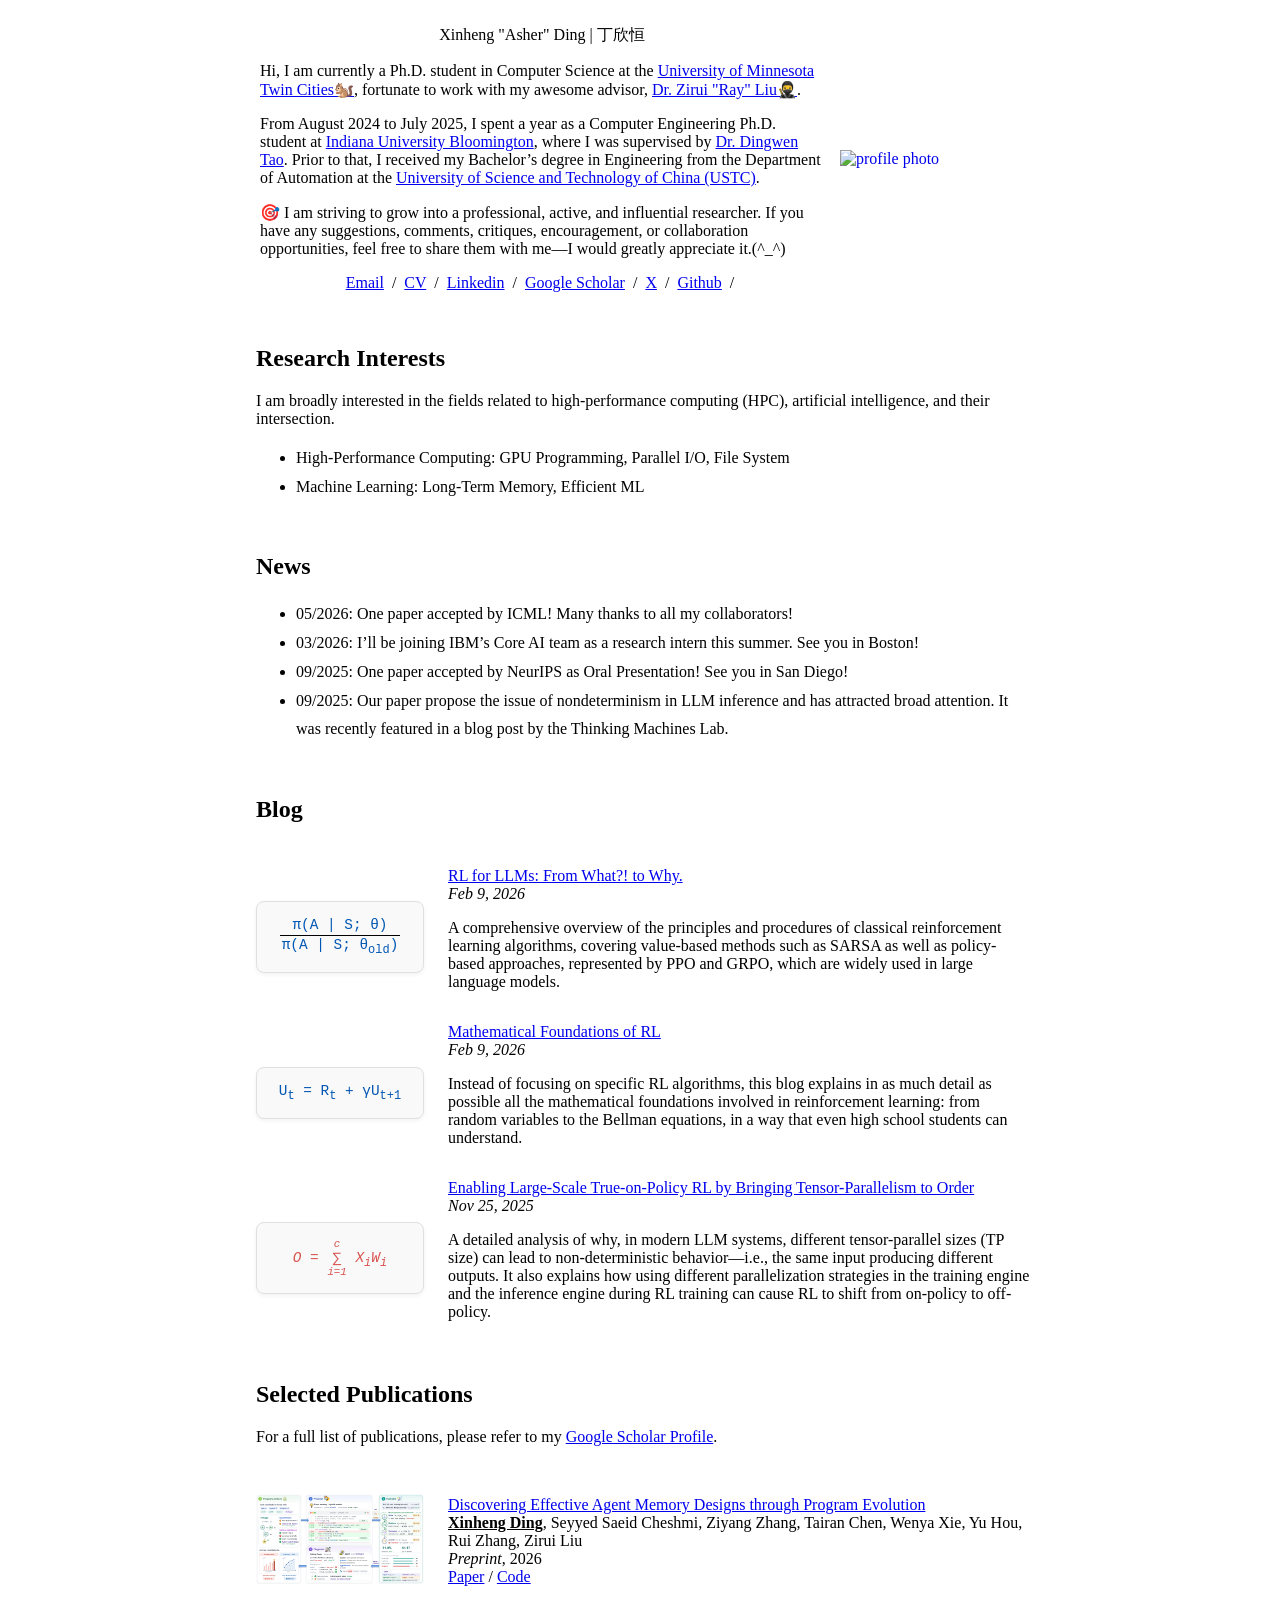
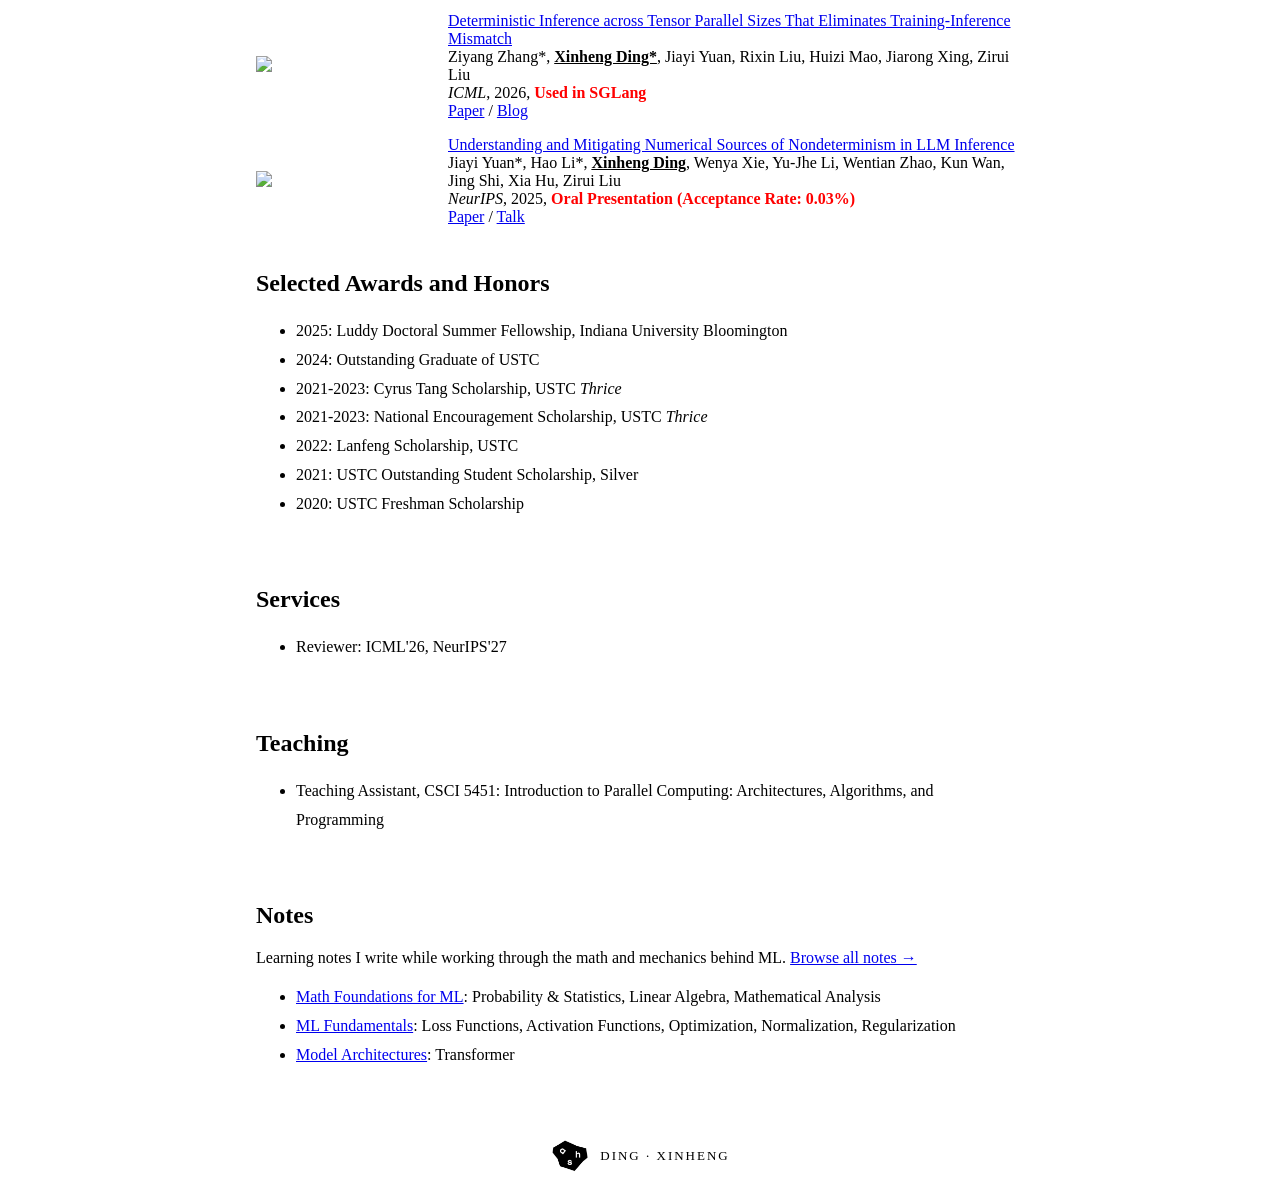
==== index.html @ 087dac9c "Add MAPE to Selected Publications Co-Authored-By: Claude Opus 5.5 <noreply@anthropic.com>" ====
<!DOCTYPE HTML>
<html lang="en">
  <head>
    <meta http-equiv="Content-Type" content="text/html; charset=UTF-8">

    <title>Xinheng Ding | 丁欣恒</title>

    <meta name="author" content="Xinheng Ding">
    <meta name="viewport" content="width=device-width, initial-scale=1">
    <link rel="shortcut icon" href="images/favicon/ash_logo.png?v=2" type="image/png" sizes="512x512">
    <link rel="stylesheet" type="text/css" href="stylesheet.css">
    
    <style>
      .formula-box {
        font-family: "Courier New", Courier, monospace; /* 使用等宽字体 */
        background-color: #f9f9f9; /* 浅灰色背景 */
        padding: 15px; /* 内边距 */
        border: 1px solid #e0e0e0; /* 浅灰色边框 */
        border-radius: 8px; /* 圆角 */
        text-align: center; /* 内容居中 */
        font-size: 0.9em; /* 字体大小 */
        color: #333; /* 字体颜色 */
        box-shadow: 0 2px 4px rgba(0,0,0,0.05); /* 轻微的阴影效果 */
      }
      /* 可以为不同的部分设置颜色，例如： */
      .mathrl { color: #0056b3; }
      .TPsize { color: #d9534f; }
    </style>

  </head>

  <body>
    <table style="width:100%;max-width:800px;border:0px;border-spacing:0px;border-collapse:separate;margin-right:auto;margin-left:auto;"><tbody>
      <tr style="padding:0px">
        <td style="padding:0px">
          <table style="width:100%;border:0px;border-spacing:0px;border-collapse:separate;margin-right:auto;margin-left:auto;"><tbody>
            <tr style="padding:0px">
              <td style="padding-left:2.5%;padding-right:1%;width:74%;vertical-align:middle">
                <p class="name" style="text-align: center;">
                  Xinheng "Asher" Ding | 丁欣恒
                </p>
                <p>
                  Hi, I am currently a Ph.D. student in Computer Science at the <a href="https://twin-cities.umn.edu/">University of Minnesota Twin Cities🐿️</a>, fortunate to work with my awesome advisor, <a href="https://zirui-ray-liu.github.io/">Dr. Zirui "Ray" Liu🥷</a>. 
                </p>
                <p>
                  From August 2024 to July 2025, I spent a year as a Computer Engineering Ph.D. student at <a href="https://bloomington.iu.edu/">Indiana University Bloomington</a>, where I was supervised by <a href="https://scholar.google.com/citations?user=Ppjzn_EAAAAJ&hl=en">Dr. Dingwen Tao</a>. Prior to that, I received my Bachelor’s degree in Engineering from the Department of Automation at the <a href="https://en.ustc.edu.cn/">University of Science and Technology of China (USTC)</a>.
                </p>
                <p>
                    🎯 I am striving to grow into a professional, active, and influential researcher. If you have any suggestions, comments, critiques, encouragement, or collaboration opportunities, feel free to share them with me—I would greatly appreciate it.(^_^)
                </p>
                <p style="text-align:center">
                  <a href="mailto:xhding6@gmail.com">Email</a> &nbsp;/&nbsp;
                  <a href="https://drive.google.com/file/d/1_FhoIC3AbCFKao4-nVEeZJTYfCQ_x8rj/view?usp=sharing">CV</a> &nbsp;/&nbsp;
                  <a href="https://www.linkedin.com/in/xhding/">Linkedin</a> &nbsp;/&nbsp;
                  <a href="https://scholar.google.com/citations?user=e14opgcAAAAJ&hl=en">Google Scholar</a> &nbsp;/&nbsp;
                  <a href="https://x.com/TheAsherDing">X</a> &nbsp;/&nbsp;
<a href="https://github.com/ash-ding">Github</a> &nbsp;/&nbsp;
                  </p>
              </td>
              <td style="padding-left:1%; padding-right: 0%;width:26%;max-width:26%">
                <a href="images/Gemini_Smile.png"><img style="width:100%;max-width:100%;object-fit: cover;float: right;" alt="profile photo" src="images/Gemini_Smile.png" class="hoverZoomLink"></a>
              </td>
            </tr>
          </tbody></table>

        
          <table style="width:100%;border:0px;border-spacing:0px;border-collapse:separate;margin-right:auto;margin-left:auto;"><tbody>
              <tr>
              <td style="padding:16px;width:100%;vertical-align:middle">
                <h2>Research Interests</h2>
                <p>
I am broadly interested in the fields related to high-performance computing (HPC), artificial intelligence, and their intersection.
                </p>
                <ul style="line-height: 1.8;">
                    <li>High-Performance Computing:  GPU Programming, Parallel I/O, File System</li>
                    <li>Machine Learning: Long-Term Memory, Efficient ML</li>
                  </ul>
              </td>
            </tr>
          </tbody></table>

    <table style="width:100%;border:0px;border-spacing:0px;border-collapse:separate;margin-right:auto;margin-left:auto;"><tbody>
              <tr>
              <td style="padding:0px 16px;width:100%;vertical-align:middle">
                <h2>News</h2>
                <ul style="line-height: 1.8;">
                  <li>05/2026: One paper accepted by ICML! Many thanks to all my collaborators!</li>
                  <li>03/2026: I’ll be joining IBM’s Core AI team as a research intern this summer. See you in Boston!</li>
                  <li>09/2025: One paper accepted by NeurIPS as Oral Presentation! See you in San Diego!</li>
                  <li>09/2025: Our paper propose the issue of nondeterminism in LLM inference and has attracted broad attention. It was recently featured in a blog post by the Thinking Machines Lab.</li>
                  <!-- <li>08/2025: Started my Ph.D. journey at University of Minnesota Twin Cities.</li> -->
              </ul>
              </td>
            </tr>
          </tbody></table>

    <table style="width:100%;border:0px;border-spacing:0px;border-collapse:separate;margin-right:auto;margin-left:auto;"><tbody>
      <tr>
        <td style="padding:16px;width:100%;vertical-align:middle">
          <h2>Blog</h2>
        </td>
      </tr>
    </tbody></table>

    <table style="width:100%;border:0px;border-spacing:0px;border-collapse:separate;margin-right:auto;margin-left:auto;"><tbody>


      <tr>
        <td style="padding:16px;width:25%;vertical-align:middle">
          <div class="formula-box">
            <span class="mathrl" style="display:inline-block; text-align:center; line-height:1.2;">
            <span style="display:block; padding:0 0.15em;">
            &pi;(A | S; &theta;)
            </span>
            <span style="display:block; border-top:1px solid #000; margin:0.08em 0;"></span>
            <span style="display:block; padding:0 0.15em;">
            &pi;(A | S; &theta;<sub>old</sub>)
            </span>
            </span>
          </div>
        </td>
        <td style="padding:8px;width:75%;vertical-align:middle">
          <a href="https://festive-clam-15f.notion.site/RL-for-LLMs-From-What-to-Why-2fb39f5cabfa80d1807ef980a4b6ef89?source=copy_link">
            <span class="papertitle">RL for LLMs: From What?! to Why.</span>
          </a>
          <br>
          <em>Feb 9, 2026</em>
          <br>
          <p>
             A comprehensive overview of the principles and procedures of classical reinforcement learning algorithms, covering value-based methods such as SARSA as well as policy-based approaches, represented by PPO and GRPO, which are widely used in large language models.
          </p>
        </td>
      </tr>
      
      <tr>
        <td style="padding:16px;width:25%;vertical-align:middle">
          <div class="formula-box">
            <span class="mathrl">U<sub>t</sub> = R<sub>t</sub> + &gamma;U<sub>t+1</sub></span>
            <!-- <span class="formula-softmax">Softmax: O(e<sup>d</sup>)</span> -->
          </div>
        </td>
        <td style="padding:8px;width:75%;vertical-align:middle">
          <a href="https://festive-clam-15f.notion.site/Mathematical-Foundations-of-RL-2fb39f5cabfa80bf9efff8d9a601f5b1?source=copy_link">
            <span class="papertitle">Mathematical Foundations of RL</span>
          </a>
          <br>
          <em>Feb 9, 2026</em>
          <br>
          <p>
            Instead of focusing on specific RL algorithms, this blog explains in as much detail as possible all the mathematical foundations involved in reinforcement learning: from random variables to the Bellman equations, in a way that even high school students can understand.
          </p>
        </td>
      </tr>

      <tr>
        <td style="padding:16px;width:25%;vertical-align:middle">
          <div class="formula-box">
            <span class="TPsize">
              <span style="font-style:italic;">
                O =
                <span style="display:inline-block; text-align:center; vertical-align:middle;">
                  <span style="display:block; font-size:0.75em;">c</span>
                  &sum;
                  <span style="display:block; font-size:0.75em;">i=1</span>
                </span>
                X<sub>i</sub>W<sub>i</sub>
              </span>
            </span>
          </div>
        </td>
        <td style="padding:8px;width:75%;vertical-align:middle">
          <a href="https://tbik.super.site/">
            <span class="papertitle">Enabling Large-Scale True-on-Policy RL by Bringing Tensor-Parallelism to Order</span>
          </a>
          <br>
          <em>Nov 25, 2025</em>
          <br>
          <p>
            A detailed analysis of why, in modern LLM systems, different tensor-parallel sizes (TP size) can lead to non-deterministic behavior—i.e., the same input producing different outputs. It also explains how using different parallelization strategies in the training engine and the inference engine during RL training can cause RL to shift from on-policy to off-policy.
          </p>
        </td>
      </tr>


    </tbody></table>

          
    <table style="width:100%;border:0px;border-spacing:0px;border-collapse:separate;margin-right:auto;margin-left:auto;"><tbody>
              <tr>
              <td style="padding:16px;width:100%;vertical-align:middle">
                <h2>Selected Publications</h2>
                <p>
                        For a full list of publications, please refer to my <a href="https://scholar.google.com/citations?user=e14opgcAAAAJ&hl=en">Google Scholar Profile</a>. 
                </p>
              </td>
            </tr>
          </tbody></table>


        
<table style="width:100%;border:0px;border-spacing:0px;border-collapse:separate;margin-right:auto;margin-left:auto;"><tbody>

    <tr>
      <td style="padding:16px;width:25%;vertical-align:middle">
          <img src='images/mape.png' width=100%>
      </td>
      <td style="padding:8px;width:75%;vertical-align:middle">
    <a href="https://arxiv.org/abs/2611.17068">
          <span class="papertitle">Discovering Effective Agent Memory Designs through Program Evolution
</span>
    </a>
        <br>
        <b style="font-weight: bold; text-decoration: underline;">Xinheng Ding</b>, Seyyed Saeid Cheshmi, Ziyang Zhang, Tairan Chen, Wenya Xie, Yu Hou, Rui Zhang, Zirui Liu  
        <br>
        <em>Preprint</em>, 2026
        <br>
        <a href="https://arxiv.org/abs/2611.17068">Paper</a> / <a href="https://github.com/ash-ding/MAPE">Code</a>
      </td>
    </tr>

    <tr>
      <td style="padding:16px;width:25%;vertical-align:middle">
          <img src='images/bitwise_rl.png' width=100%>
      </td>
      <td style="padding:8px;width:75%;vertical-align:middle">
    <a href="https://arxiv.org/abs/2511.17826">
          <span class="papertitle">Deterministic Inference across Tensor Parallel Sizes That Eliminates Training-Inference Mismatch
</span>
    </a>
        <br>
        Ziyang Zhang*, <b style="font-weight: bold; text-decoration: underline;">Xinheng Ding*</b>, Jiayi Yuan, Rixin Liu, Huizi Mao, Jiarong Xing, Zirui Liu  
        <br>
        <em>ICML</em>, 2026, <a href="https://github.com/sgl-project/sglang/pull/15041" style="color:red; font-weight:bold; text-decoration:none;">Used in SGLang</a> 
        <br>
        <a href="https://arxiv.org/abs/2511.17826">Paper</a> / <a href="https://tbik.super.site/">Blog</a>
      </td>
    </tr>

      <tr>
      <td style="padding:16px;width:25%;vertical-align:middle">
          <img src='images/llm_repro.png' width=100%>
      </td>
      <td style="padding:8px;width:75%;vertical-align:middle">
    <a href="https://arxiv.org/abs/2506.09501">
          <span class="papertitle">Understanding and Mitigating Numerical Sources of Nondeterminism in LLM Inference
</span>
    </a>
        <br>
        Jiayi Yuan*, Hao Li*, <b style="font-weight: bold; text-decoration: underline;">Xinheng Ding</b>, Wenya Xie, Yu-Jhe Li, Wentian Zhao, Kun Wan, Jing Shi, Xia Hu, Zirui Liu  
        <br>
        <em>NeurIPS</em>, 2025, <span style="color:red; font-weight:bold;">Oral Presentation (Acceptance Rate: 0.03%)</span> 
        <br>
        <a href="https://arxiv.org/abs/2506.09501">Paper</a> / <a href="https://asap-seminar.github.io/">Talk</a>
      </td>
    </tr>
    
      <!-- <tr>
      <td style="padding:16px;width:25%;vertical-align:middle">
          <img src='images/GFormer.jpg' width=100%>
      </td>
      <td style="padding:8px;width:75%;vertical-align:middle"> -->
    <!-- <a href="https://arxiv.org/abs/2412.19829">
          <span class="papertitle">GFormer: Accelerating Large Language Models with Optimized Transformers on Gaudi Processors
</span>
    </a>
        <br>
        Chengming Zhang, <b style="font-weight: bold; text-decoration: underline;">Xinheng Ding</b>, Baixi Sun, Xiaodong Yu, Weijian Zheng, Zhen Xie, Dingwen Tao  
        <br>
        <em>Preprint</em>, 2024
        <br>
        <a href="https://arxiv.org/abs/2412.19829">Paper</a>
</td> -->
    <!-- </tr> -->
          </tbody></table>

    <table style="width:100%;border:0px;border-spacing:0px;border-collapse:separate;margin-right:auto;margin-left:auto;"><tbody>
              <tr>
              <td style="padding:16px;width:100%;vertical-align:middle">
                <h2>Selected Awards and Honors</h2>
                <ul style="line-height: 1.8;">
                  <li>2025: Luddy Doctoral Summer Fellowship, Indiana University Bloomington</li>
                  <li>2024: Outstanding Graduate of USTC</li>
                  <li>2021-2023: Cyrus Tang Scholarship, USTC <i>Thrice</i></li>
                  <li>2021-2023: National Encouragement Scholarship, USTC <i>Thrice</i></li>
                  <li>2022: Lanfeng Scholarship, USTC</li>
                  <li>2021: USTC Outstanding Student Scholarship, Silver</li>
                  <li>2020: USTC Freshman Scholarship</li>
                  </ul>
              </td>
            </tr>
          </tbody></table>


    <table style="width:100%;border:0px;border-spacing:0px;border-collapse:separate;margin-right:auto;margin-left:auto;"><tbody>
              <tr>
              <td style="padding:16px;width:100%;vertical-align:middle">
                <h2>Services</h2>
                <ul style="line-height: 1.8;">
                  <li>Reviewer: ICML'26, NeurIPS'27</li>
                  </ul>
              </td>
            </tr>
          </tbody></table>

    <table style="width:100%;border:0px;border-spacing:0px;border-collapse:separate;margin-right:auto;margin-left:auto;"><tbody>
              <tr>
              <td style="padding:16px;width:100%;vertical-align:middle">
                <h2>Teaching</h2>
                <ul style="line-height: 1.8;">
                  <li>Teaching Assistant, CSCI 5451: Introduction to Parallel Computing: Architectures, Algorithms, and Programming</li>
                  </ul>
              </td>
            </tr>
          </tbody></table>

    <table style="width:100%;border:0px;border-spacing:0px;border-collapse:separate;margin-right:auto;margin-left:auto;"><tbody>
              <tr>
              <td style="padding:16px;width:100%;vertical-align:middle">
                <h2>Notes</h2>
                <p>Learning notes I write while working through the math and mechanics behind ML. <a href="notes/index.html">Browse all notes &rarr;</a></p>
                <ul style="line-height: 1.8;">
                  <li><a href="notes/index.html#ml-math">Math Foundations for ML</a>: Probability &amp; Statistics, Linear Algebra, Mathematical Analysis</li>
                  <li><a href="notes/index.html#ml-fundamentals">ML Fundamentals</a>: Loss Functions, Activation Functions, Optimization, Normalization, Regularization</li>
                  <li><a href="notes/index.html#architectures">Model Architectures</a>: Transformer</li>
                  </ul>
              </td>
            </tr>
          </tbody></table>


</tbody></table>
    
          <table style="width:100%;border:0px;border-spacing:0px;border-collapse:separate;margin-right:auto;margin-left:auto;"><tbody>
            <tr>
              <td style="padding:0px">
                <br>
                <p style="text-align:center;display:flex;align-items:center;justify-content:center;gap:10px;">
                  <img src="images/favicon/ash_logo.png?v=2" alt="DING XINHENG logo" style="width:40px;height:auto;">
                  <span style="font-size:small;letter-spacing:2px;">DING&nbsp;&middot;&nbsp;XINHENG</span>
                </p>
              </td>
            </tr>
          </tbody></table>
        </td>
      </tr>
    </table>
  </body>
</html>
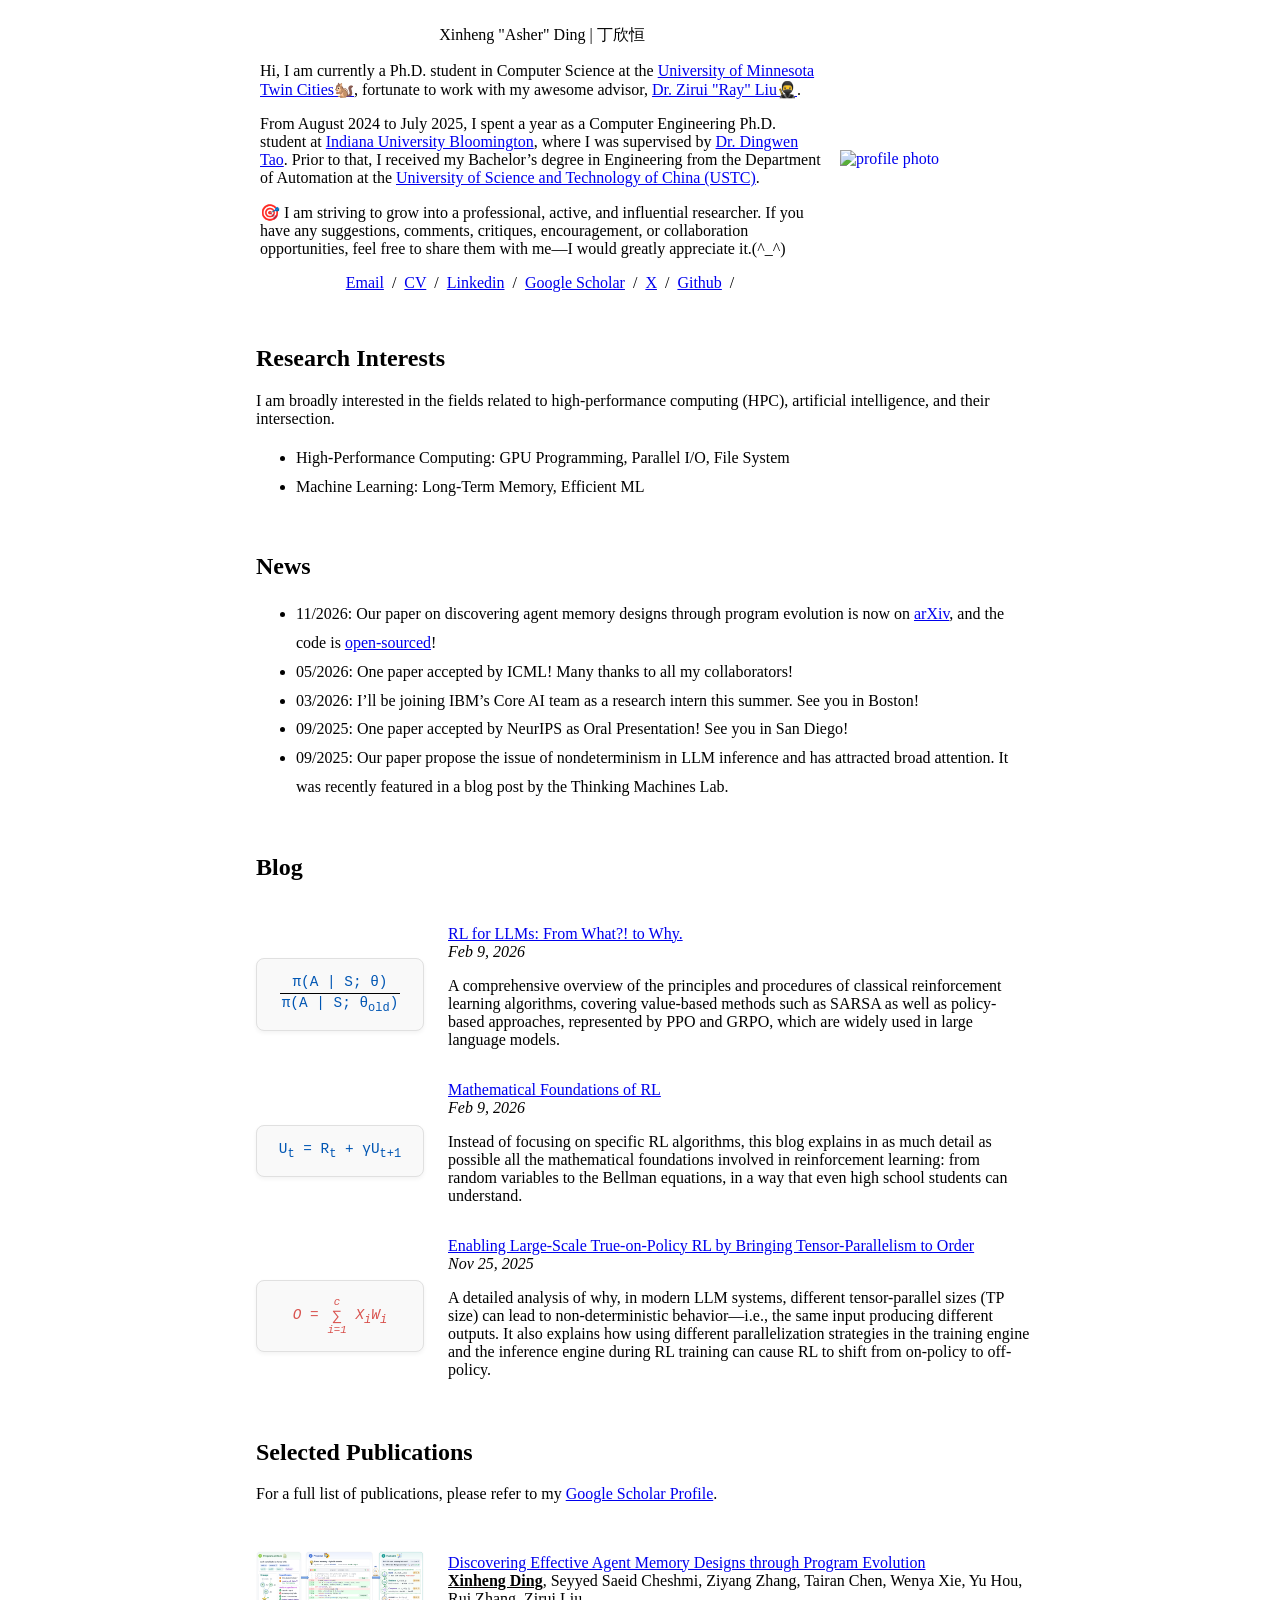
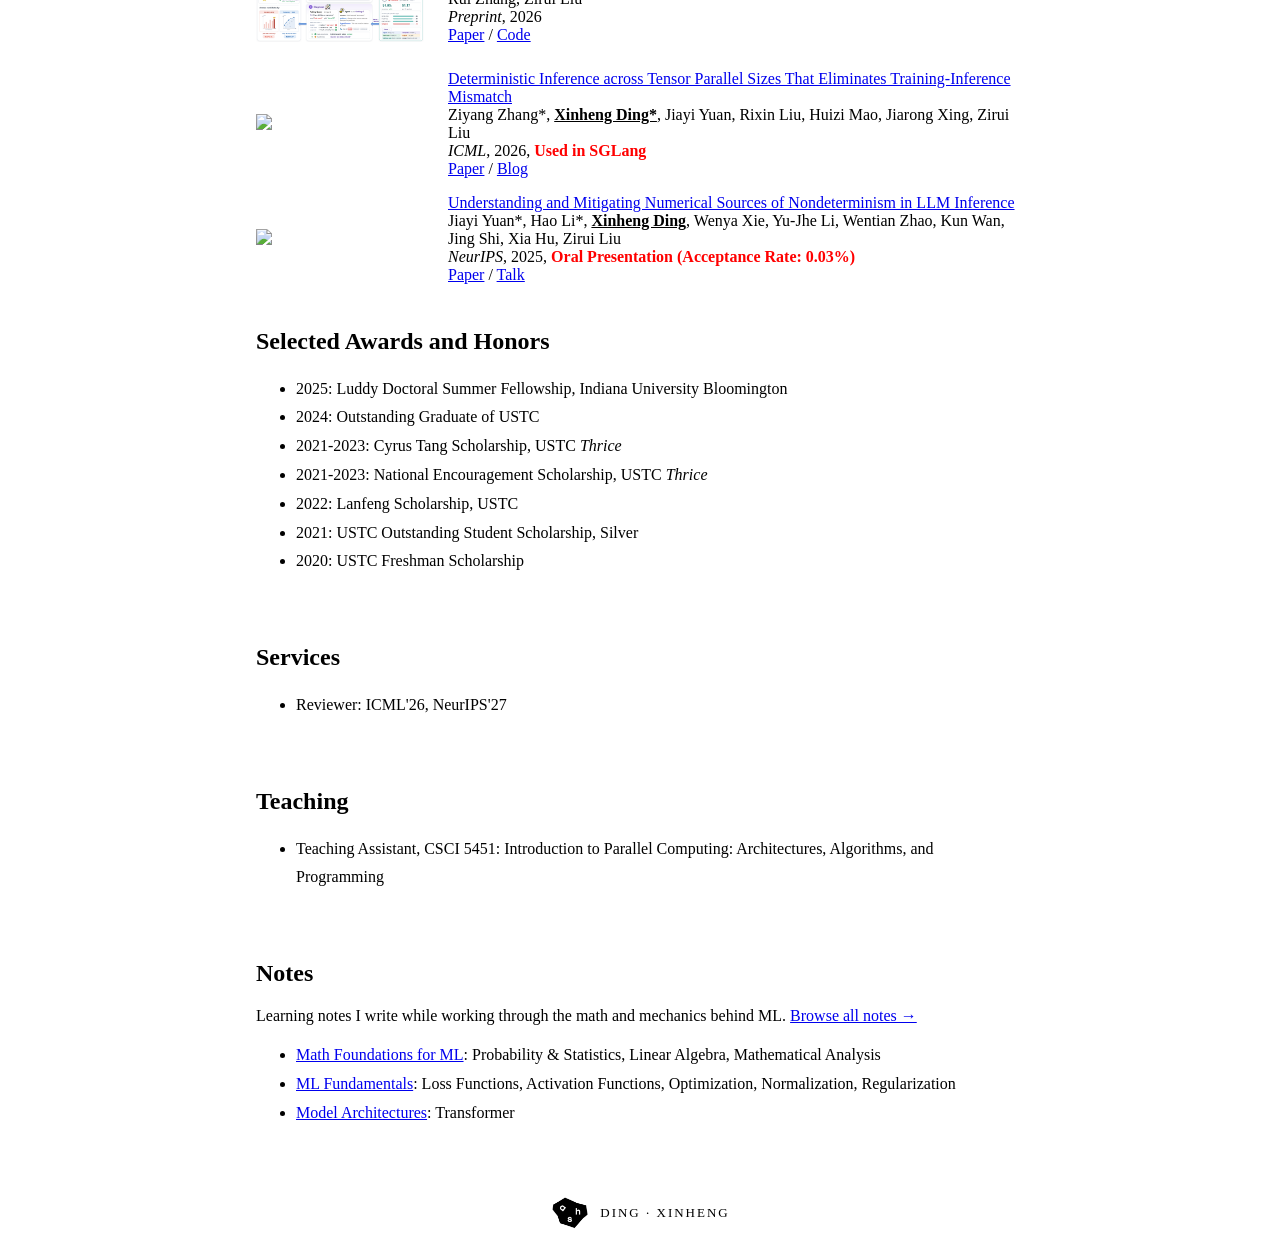
==== commit 31531353: "Add MAPE arXiv news item Co-Authored-By: Claude Opus 5.5 <noreply@anthropic.com>" ====
--- a/index.html
+++ b/index.html
@@ -84,6 +84,7 @@
               <td style="padding:0px 16px;width:100%;vertical-align:middle">
                 <h2>News</h2>
                 <ul style="line-height: 1.8;">
+                  <li>11/2026: Our paper on discovering agent memory designs through program evolution is now on <a href="https://arxiv.org/abs/2611.17068">arXiv</a>, and the code is <a href="https://github.com/ash-ding/MAPE">open-sourced</a>!</li>
                   <li>05/2026: One paper accepted by ICML! Many thanks to all my collaborators!</li>
                   <li>03/2026: I’ll be joining IBM’s Core AI team as a research intern this summer. See you in Boston!</li>
                   <li>09/2025: One paper accepted by NeurIPS as Oral Presentation! See you in San Diego!</li>
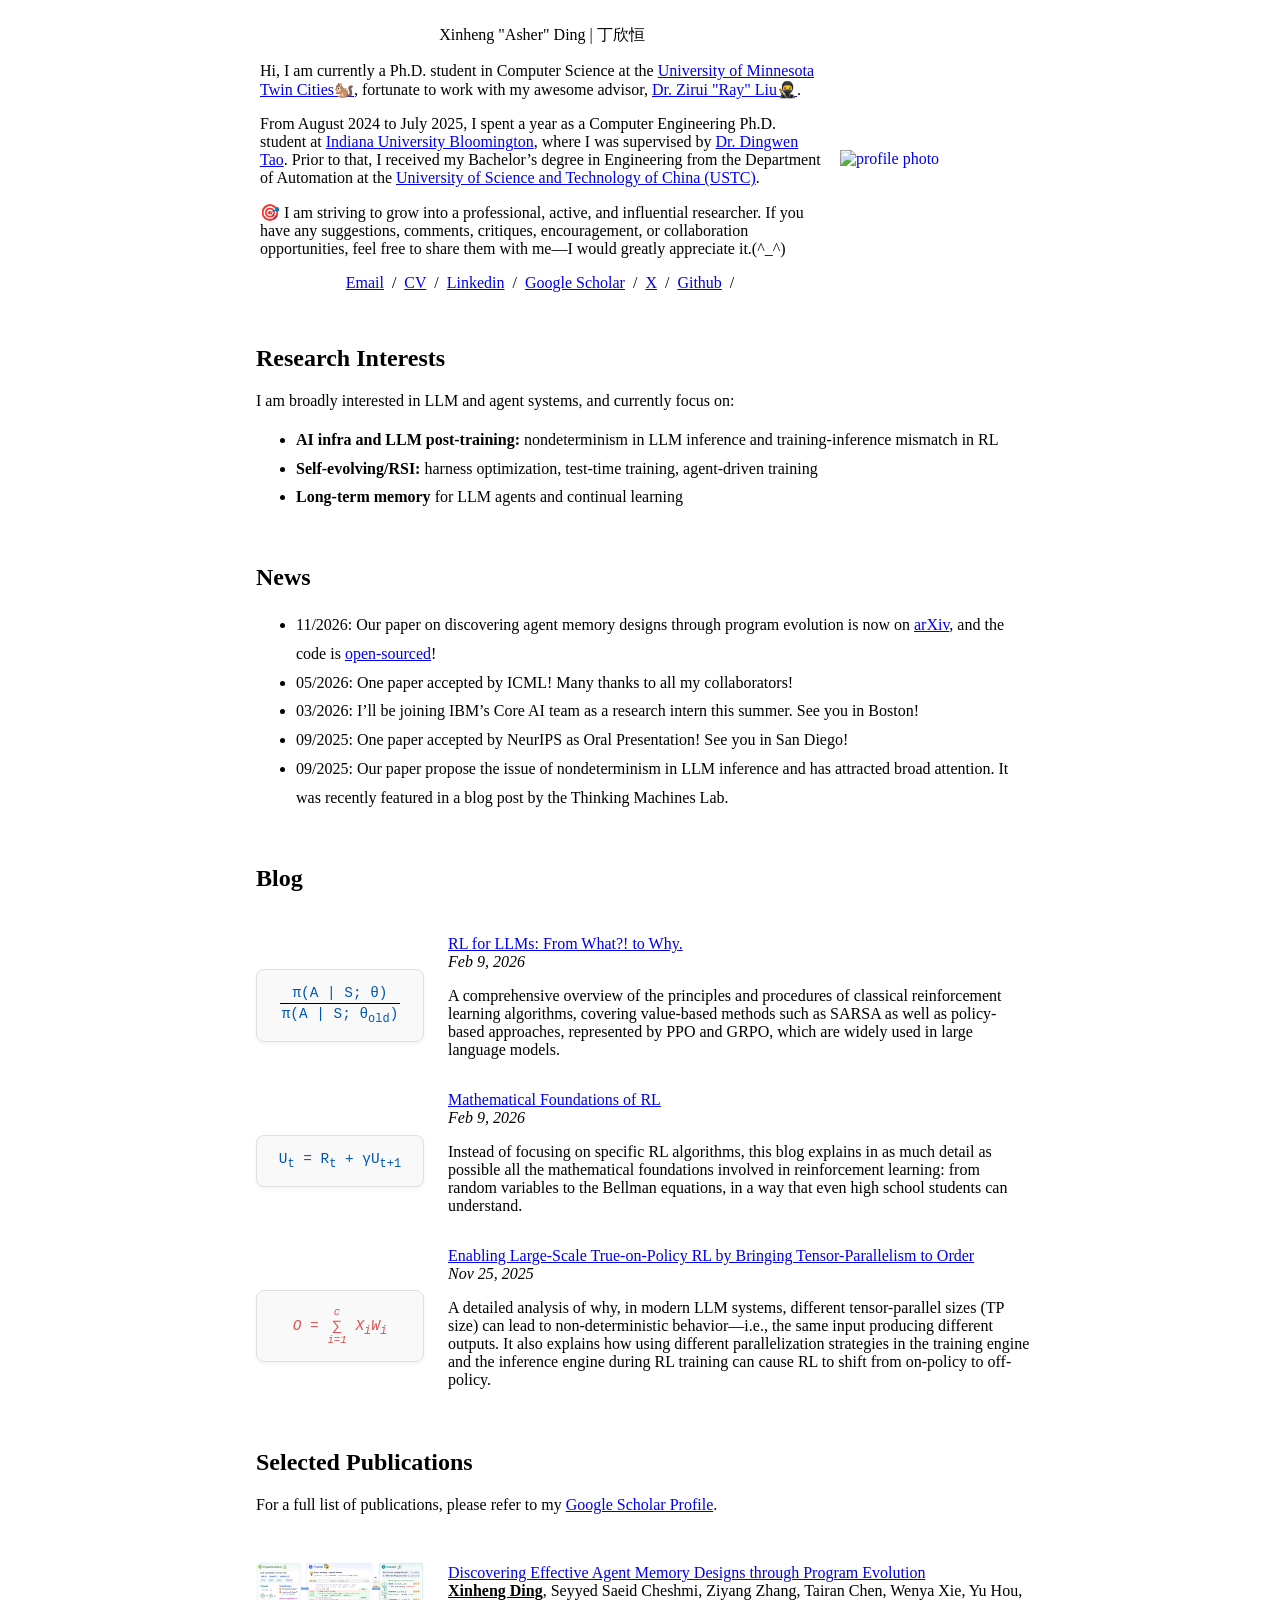
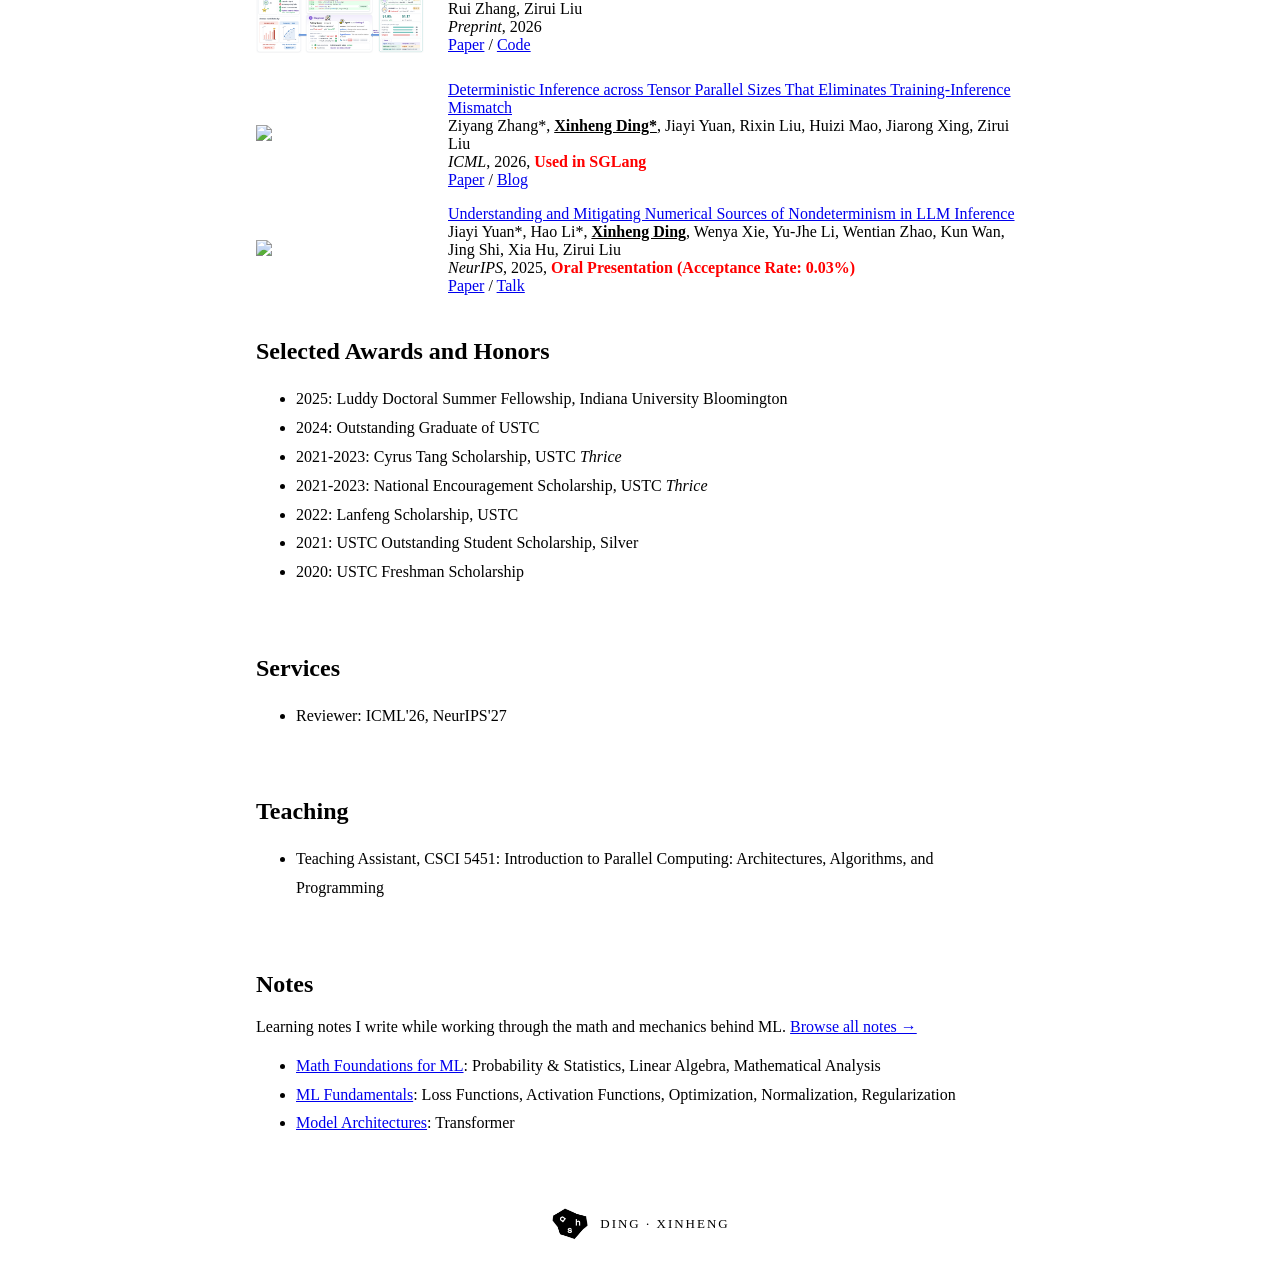
==== commit 324e1832: "Update Research Interests to match the current resume Co-Authored-By: Claude Fable 5.2 <noreply@anth" ====
--- a/index.html
+++ b/index.html
@@ -69,11 +69,12 @@
               <td style="padding:16px;width:100%;vertical-align:middle">
                 <h2>Research Interests</h2>
                 <p>
-I am broadly interested in the fields related to high-performance computing (HPC), artificial intelligence, and their intersection.
-                </p>
-                <ul style="line-height: 1.8;">
-                    <li>High-Performance Computing:  GPU Programming, Parallel I/O, File System</li>
-                    <li>Machine Learning: Long-Term Memory, Efficient ML</li>
+I am broadly interested in LLM and agent systems, and currently focus on:
+                </p>
+                <ul style="line-height: 1.8;">
+                    <li><strong>AI infra and LLM post-training:</strong> nondeterminism in LLM inference and training-inference mismatch in RL</li>
+                    <li><strong>Self-evolving/RSI:</strong> harness optimization, test-time training, agent-driven training</li>
+                    <li><strong>Long-term memory</strong> for LLM agents and continual learning</li>
                   </ul>
               </td>
             </tr>
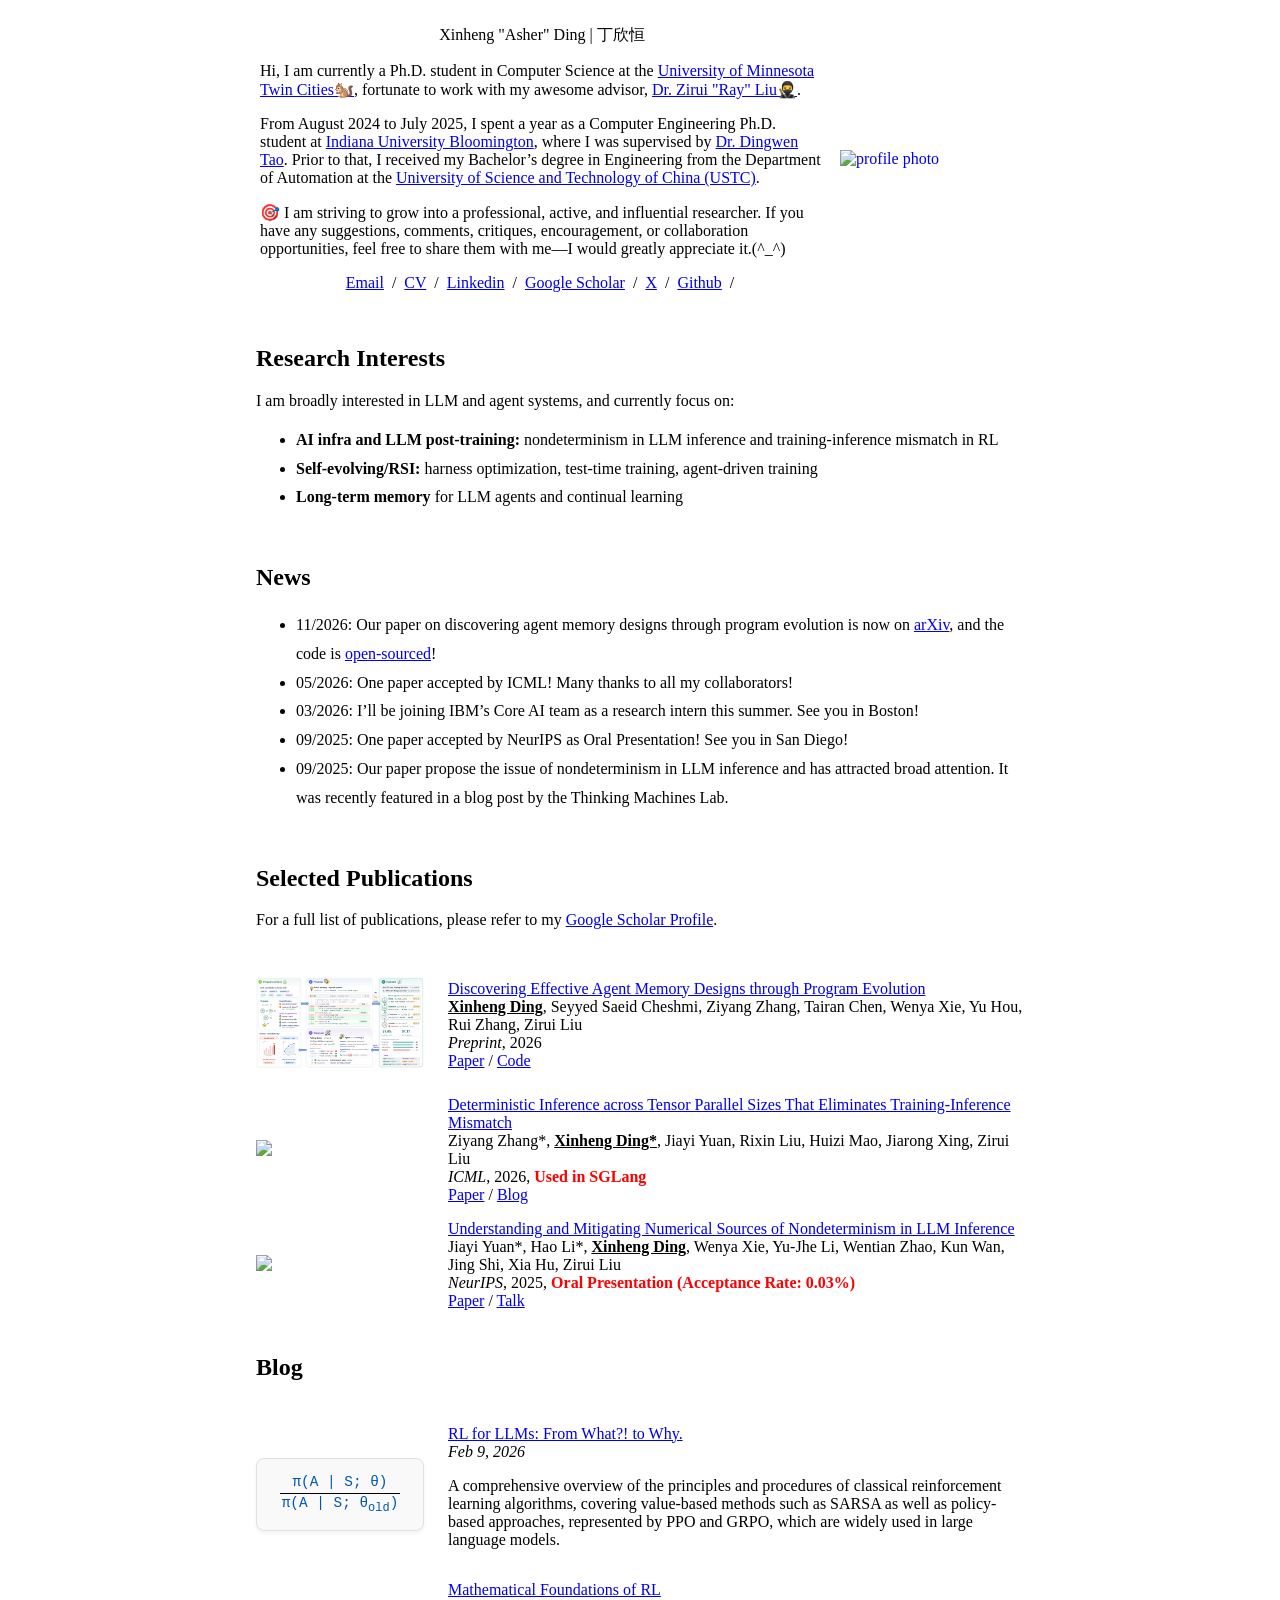
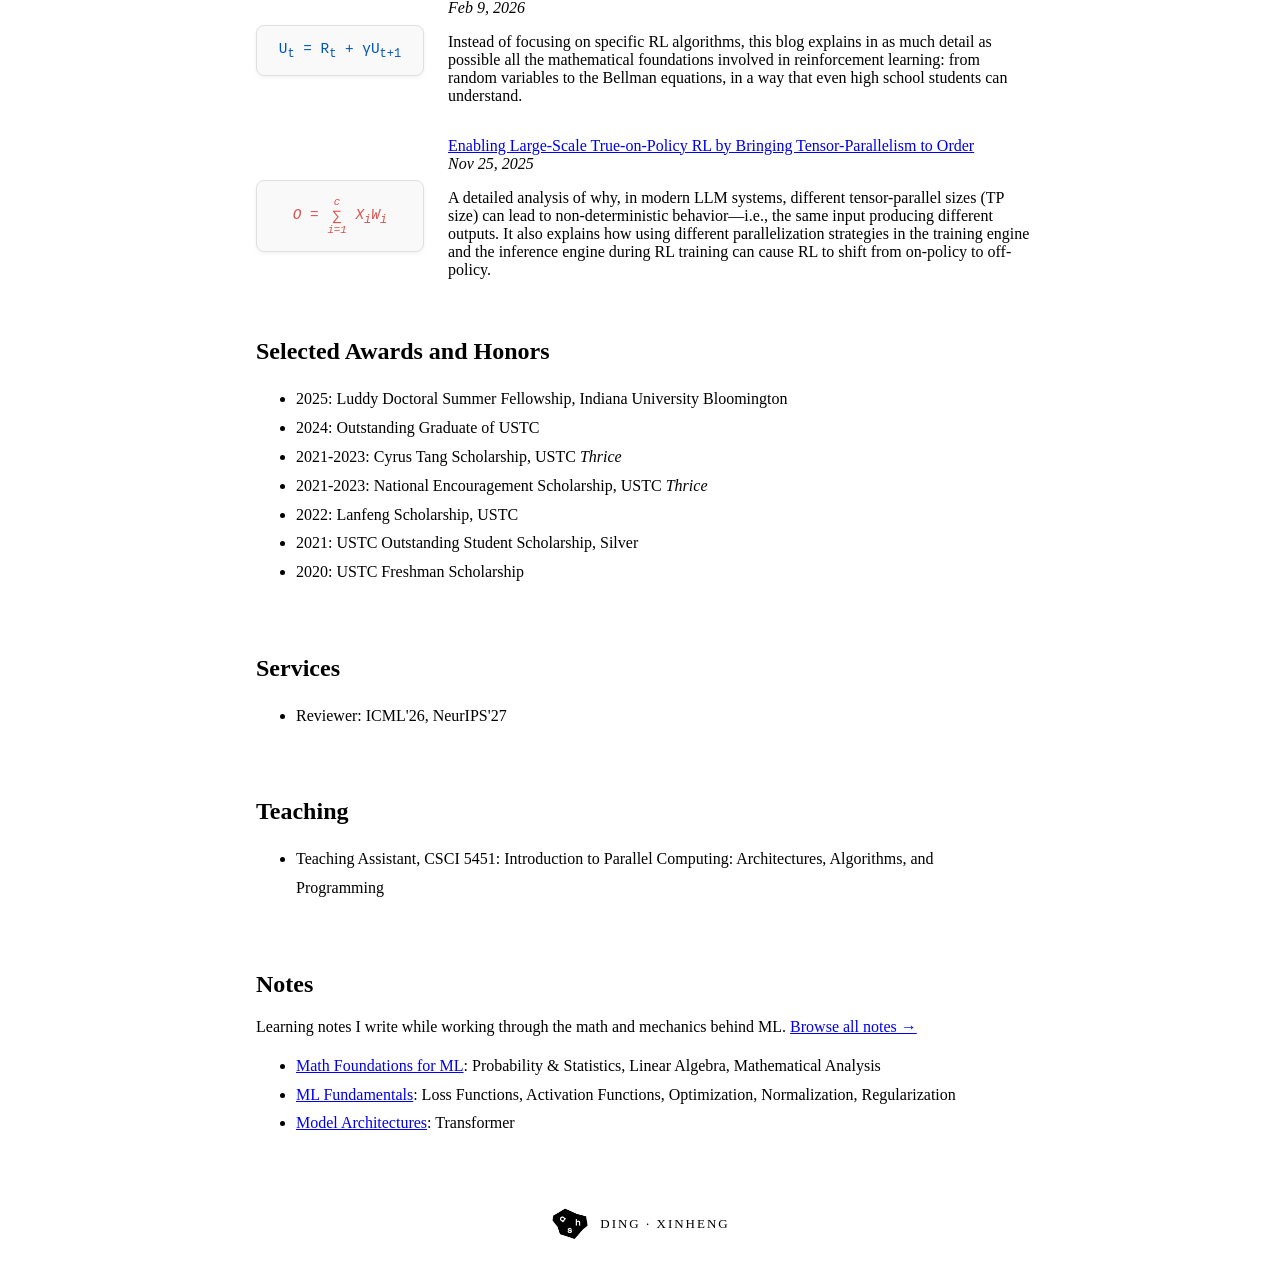
==== commit 90de5b8f: "Move Blog section below Selected Publications Co-Authored-By: Claude Fable 5.2 <noreply@anthropic.co" ====
--- a/index.html
+++ b/index.html
@@ -50,7 +50,7 @@
                 </p>
                 <p style="text-align:center">
                   <a href="mailto:xhding6@gmail.com">Email</a> &nbsp;/&nbsp;
-                  <a href="https://drive.google.com/file/d/1_FhoIC3AbCFKao4-nVEeZJTYfCQ_x8rj/view?usp=sharing">CV</a> &nbsp;/&nbsp;
+                  <a href="data/Xinheng_Ding_CV.pdf">CV</a> &nbsp;/&nbsp;
                   <a href="https://www.linkedin.com/in/xhding/">Linkedin</a> &nbsp;/&nbsp;
                   <a href="https://scholar.google.com/citations?user=e14opgcAAAAJ&hl=en">Google Scholar</a> &nbsp;/&nbsp;
                   <a href="https://x.com/TheAsherDing">X</a> &nbsp;/&nbsp;
@@ -94,6 +94,95 @@
               </ul>
               </td>
             </tr>
+          </tbody></table>
+
+          
+    <table style="width:100%;border:0px;border-spacing:0px;border-collapse:separate;margin-right:auto;margin-left:auto;"><tbody>
+              <tr>
+              <td style="padding:16px;width:100%;vertical-align:middle">
+                <h2>Selected Publications</h2>
+                <p>
+                        For a full list of publications, please refer to my <a href="https://scholar.google.com/citations?user=e14opgcAAAAJ&hl=en">Google Scholar Profile</a>. 
+                </p>
+              </td>
+            </tr>
+          </tbody></table>
+
+
+        
+<table style="width:100%;border:0px;border-spacing:0px;border-collapse:separate;margin-right:auto;margin-left:auto;"><tbody>
+
+    <tr>
+      <td style="padding:16px;width:25%;vertical-align:middle">
+          <img src='images/mape.png' width=100%>
+      </td>
+      <td style="padding:8px;width:75%;vertical-align:middle">
+    <a href="https://arxiv.org/abs/2611.17068">
+          <span class="papertitle">Discovering Effective Agent Memory Designs through Program Evolution
+</span>
+    </a>
+        <br>
+        <b style="font-weight: bold; text-decoration: underline;">Xinheng Ding</b>, Seyyed Saeid Cheshmi, Ziyang Zhang, Tairan Chen, Wenya Xie, Yu Hou, Rui Zhang, Zirui Liu  
+        <br>
+        <em>Preprint</em>, 2026
+        <br>
+        <a href="https://arxiv.org/abs/2611.17068">Paper</a> / <a href="https://github.com/ash-ding/MAPE">Code</a>
+      </td>
+    </tr>
+
+    <tr>
+      <td style="padding:16px;width:25%;vertical-align:middle">
+          <img src='images/bitwise_rl.png' width=100%>
+      </td>
+      <td style="padding:8px;width:75%;vertical-align:middle">
+    <a href="https://arxiv.org/abs/2511.17826">
+          <span class="papertitle">Deterministic Inference across Tensor Parallel Sizes That Eliminates Training-Inference Mismatch
+</span>
+    </a>
+        <br>
+        Ziyang Zhang*, <b style="font-weight: bold; text-decoration: underline;">Xinheng Ding*</b>, Jiayi Yuan, Rixin Liu, Huizi Mao, Jiarong Xing, Zirui Liu  
+        <br>
+        <em>ICML</em>, 2026, <a href="https://github.com/sgl-project/sglang/pull/15041" style="color:red; font-weight:bold; text-decoration:none;">Used in SGLang</a> 
+        <br>
+        <a href="https://arxiv.org/abs/2511.17826">Paper</a> / <a href="https://tbik.super.site/">Blog</a>
+      </td>
+    </tr>
+
+      <tr>
+      <td style="padding:16px;width:25%;vertical-align:middle">
+          <img src='images/llm_repro.png' width=100%>
+      </td>
+      <td style="padding:8px;width:75%;vertical-align:middle">
+    <a href="https://arxiv.org/abs/2506.09501">
+          <span class="papertitle">Understanding and Mitigating Numerical Sources of Nondeterminism in LLM Inference
+</span>
+    </a>
+        <br>
+        Jiayi Yuan*, Hao Li*, <b style="font-weight: bold; text-decoration: underline;">Xinheng Ding</b>, Wenya Xie, Yu-Jhe Li, Wentian Zhao, Kun Wan, Jing Shi, Xia Hu, Zirui Liu  
+        <br>
+        <em>NeurIPS</em>, 2025, <span style="color:red; font-weight:bold;">Oral Presentation (Acceptance Rate: 0.03%)</span> 
+        <br>
+        <a href="https://arxiv.org/abs/2506.09501">Paper</a> / <a href="https://asap-seminar.github.io/">Talk</a>
+      </td>
+    </tr>
+    
+      <!-- <tr>
+      <td style="padding:16px;width:25%;vertical-align:middle">
+          <img src='images/GFormer.jpg' width=100%>
+      </td>
+      <td style="padding:8px;width:75%;vertical-align:middle"> -->
+    <!-- <a href="https://arxiv.org/abs/2412.19829">
+          <span class="papertitle">GFormer: Accelerating Large Language Models with Optimized Transformers on Gaudi Processors
+</span>
+    </a>
+        <br>
+        Chengming Zhang, <b style="font-weight: bold; text-decoration: underline;">Xinheng Ding</b>, Baixi Sun, Xiaodong Yu, Weijian Zheng, Zhen Xie, Dingwen Tao  
+        <br>
+        <em>Preprint</em>, 2024
+        <br>
+        <a href="https://arxiv.org/abs/2412.19829">Paper</a>
+</td> -->
+    <!-- </tr> -->
           </tbody></table>
 
     <table style="width:100%;border:0px;border-spacing:0px;border-collapse:separate;margin-right:auto;margin-left:auto;"><tbody>
@@ -186,95 +275,6 @@
 
     </tbody></table>
 
-          
-    <table style="width:100%;border:0px;border-spacing:0px;border-collapse:separate;margin-right:auto;margin-left:auto;"><tbody>
-              <tr>
-              <td style="padding:16px;width:100%;vertical-align:middle">
-                <h2>Selected Publications</h2>
-                <p>
-                        For a full list of publications, please refer to my <a href="https://scholar.google.com/citations?user=e14opgcAAAAJ&hl=en">Google Scholar Profile</a>. 
-                </p>
-              </td>
-            </tr>
-          </tbody></table>
-
-
-        
-<table style="width:100%;border:0px;border-spacing:0px;border-collapse:separate;margin-right:auto;margin-left:auto;"><tbody>
-
-    <tr>
-      <td style="padding:16px;width:25%;vertical-align:middle">
-          <img src='images/mape.png' width=100%>
-      </td>
-      <td style="padding:8px;width:75%;vertical-align:middle">
-    <a href="https://arxiv.org/abs/2611.17068">
-          <span class="papertitle">Discovering Effective Agent Memory Designs through Program Evolution
-</span>
-    </a>
-        <br>
-        <b style="font-weight: bold; text-decoration: underline;">Xinheng Ding</b>, Seyyed Saeid Cheshmi, Ziyang Zhang, Tairan Chen, Wenya Xie, Yu Hou, Rui Zhang, Zirui Liu  
-        <br>
-        <em>Preprint</em>, 2026
-        <br>
-        <a href="https://arxiv.org/abs/2611.17068">Paper</a> / <a href="https://github.com/ash-ding/MAPE">Code</a>
-      </td>
-    </tr>
-
-    <tr>
-      <td style="padding:16px;width:25%;vertical-align:middle">
-          <img src='images/bitwise_rl.png' width=100%>
-      </td>
-      <td style="padding:8px;width:75%;vertical-align:middle">
-    <a href="https://arxiv.org/abs/2511.17826">
-          <span class="papertitle">Deterministic Inference across Tensor Parallel Sizes That Eliminates Training-Inference Mismatch
-</span>
-    </a>
-        <br>
-        Ziyang Zhang*, <b style="font-weight: bold; text-decoration: underline;">Xinheng Ding*</b>, Jiayi Yuan, Rixin Liu, Huizi Mao, Jiarong Xing, Zirui Liu  
-        <br>
-        <em>ICML</em>, 2026, <a href="https://github.com/sgl-project/sglang/pull/15041" style="color:red; font-weight:bold; text-decoration:none;">Used in SGLang</a> 
-        <br>
-        <a href="https://arxiv.org/abs/2511.17826">Paper</a> / <a href="https://tbik.super.site/">Blog</a>
-      </td>
-    </tr>
-
-      <tr>
-      <td style="padding:16px;width:25%;vertical-align:middle">
-          <img src='images/llm_repro.png' width=100%>
-      </td>
-      <td style="padding:8px;width:75%;vertical-align:middle">
-    <a href="https://arxiv.org/abs/2506.09501">
-          <span class="papertitle">Understanding and Mitigating Numerical Sources of Nondeterminism in LLM Inference
-</span>
-    </a>
-        <br>
-        Jiayi Yuan*, Hao Li*, <b style="font-weight: bold; text-decoration: underline;">Xinheng Ding</b>, Wenya Xie, Yu-Jhe Li, Wentian Zhao, Kun Wan, Jing Shi, Xia Hu, Zirui Liu  
-        <br>
-        <em>NeurIPS</em>, 2025, <span style="color:red; font-weight:bold;">Oral Presentation (Acceptance Rate: 0.03%)</span> 
-        <br>
-        <a href="https://arxiv.org/abs/2506.09501">Paper</a> / <a href="https://asap-seminar.github.io/">Talk</a>
-      </td>
-    </tr>
-    
-      <!-- <tr>
-      <td style="padding:16px;width:25%;vertical-align:middle">
-          <img src='images/GFormer.jpg' width=100%>
-      </td>
-      <td style="padding:8px;width:75%;vertical-align:middle"> -->
-    <!-- <a href="https://arxiv.org/abs/2412.19829">
-          <span class="papertitle">GFormer: Accelerating Large Language Models with Optimized Transformers on Gaudi Processors
-</span>
-    </a>
-        <br>
-        Chengming Zhang, <b style="font-weight: bold; text-decoration: underline;">Xinheng Ding</b>, Baixi Sun, Xiaodong Yu, Weijian Zheng, Zhen Xie, Dingwen Tao  
-        <br>
-        <em>Preprint</em>, 2024
-        <br>
-        <a href="https://arxiv.org/abs/2412.19829">Paper</a>
-</td> -->
-    <!-- </tr> -->
-          </tbody></table>
-
     <table style="width:100%;border:0px;border-spacing:0px;border-collapse:separate;margin-right:auto;margin-left:auto;"><tbody>
               <tr>
               <td style="padding:16px;width:100%;vertical-align:middle">
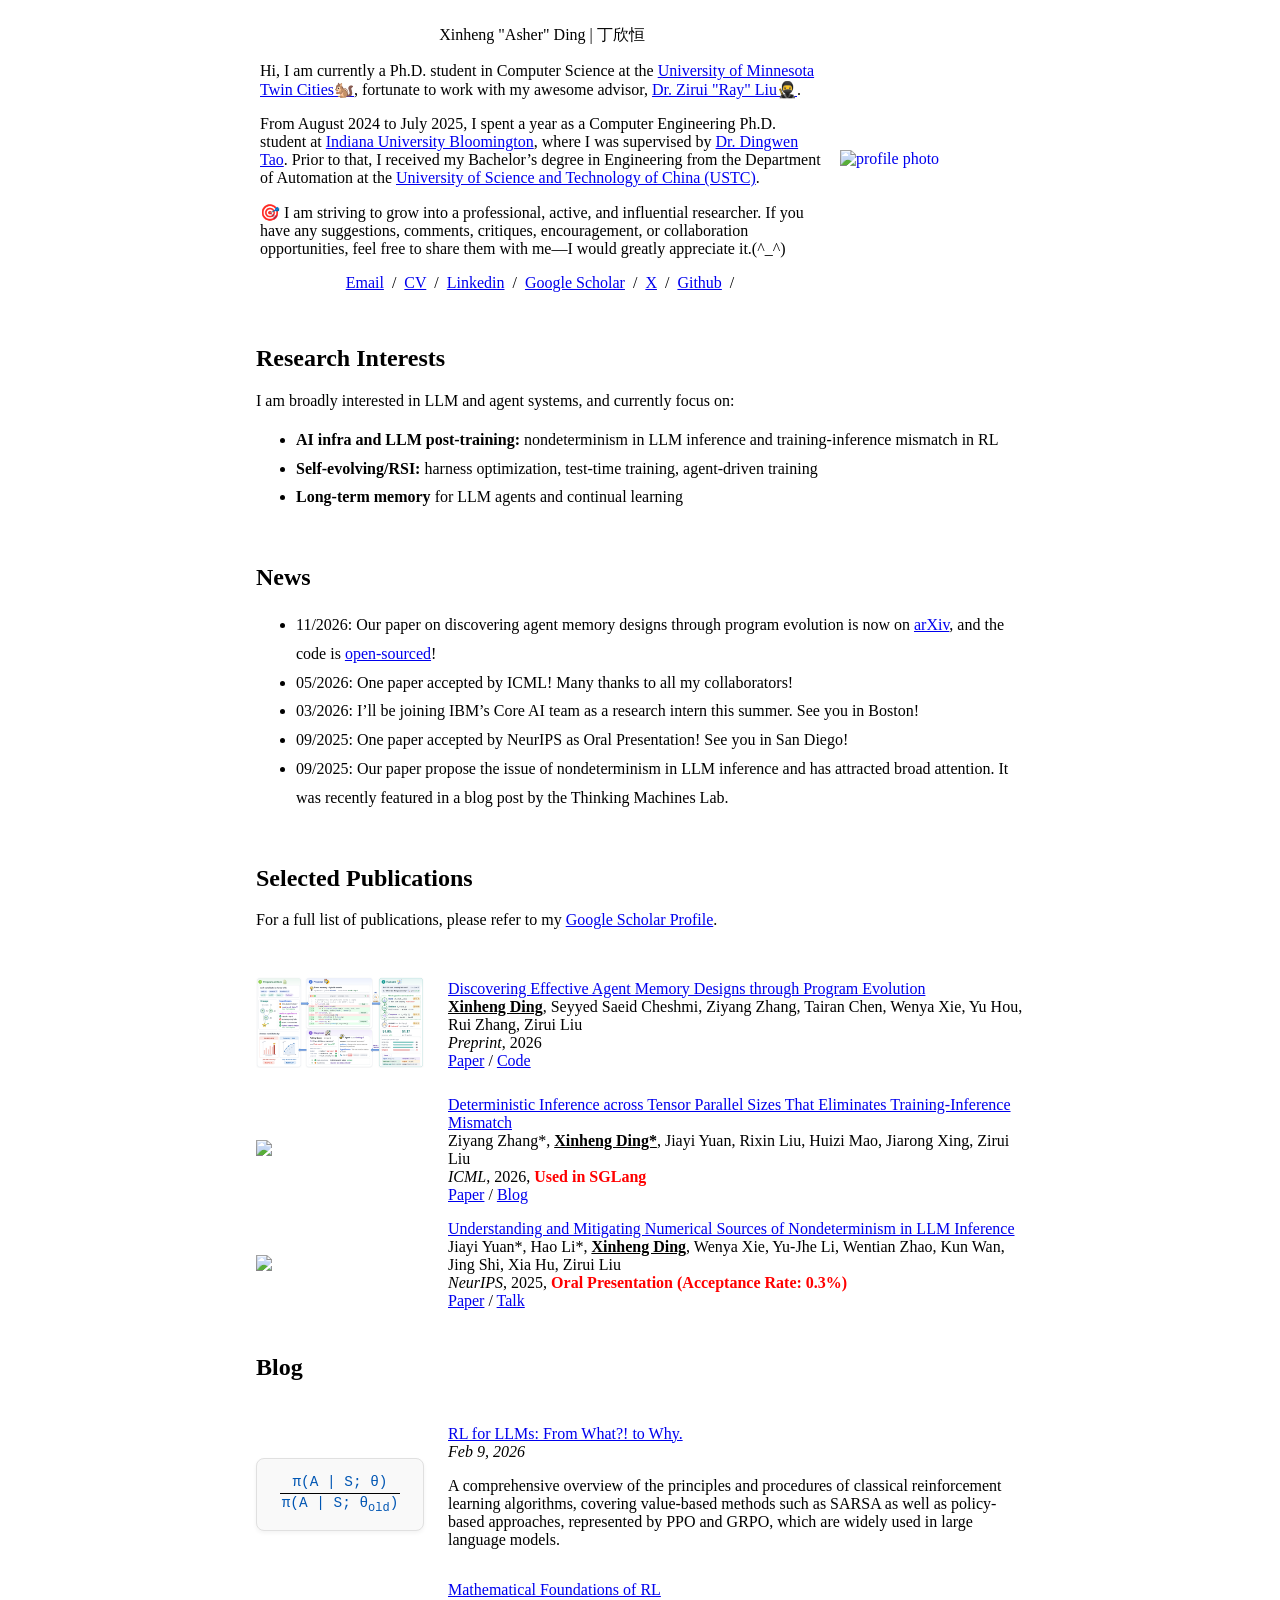
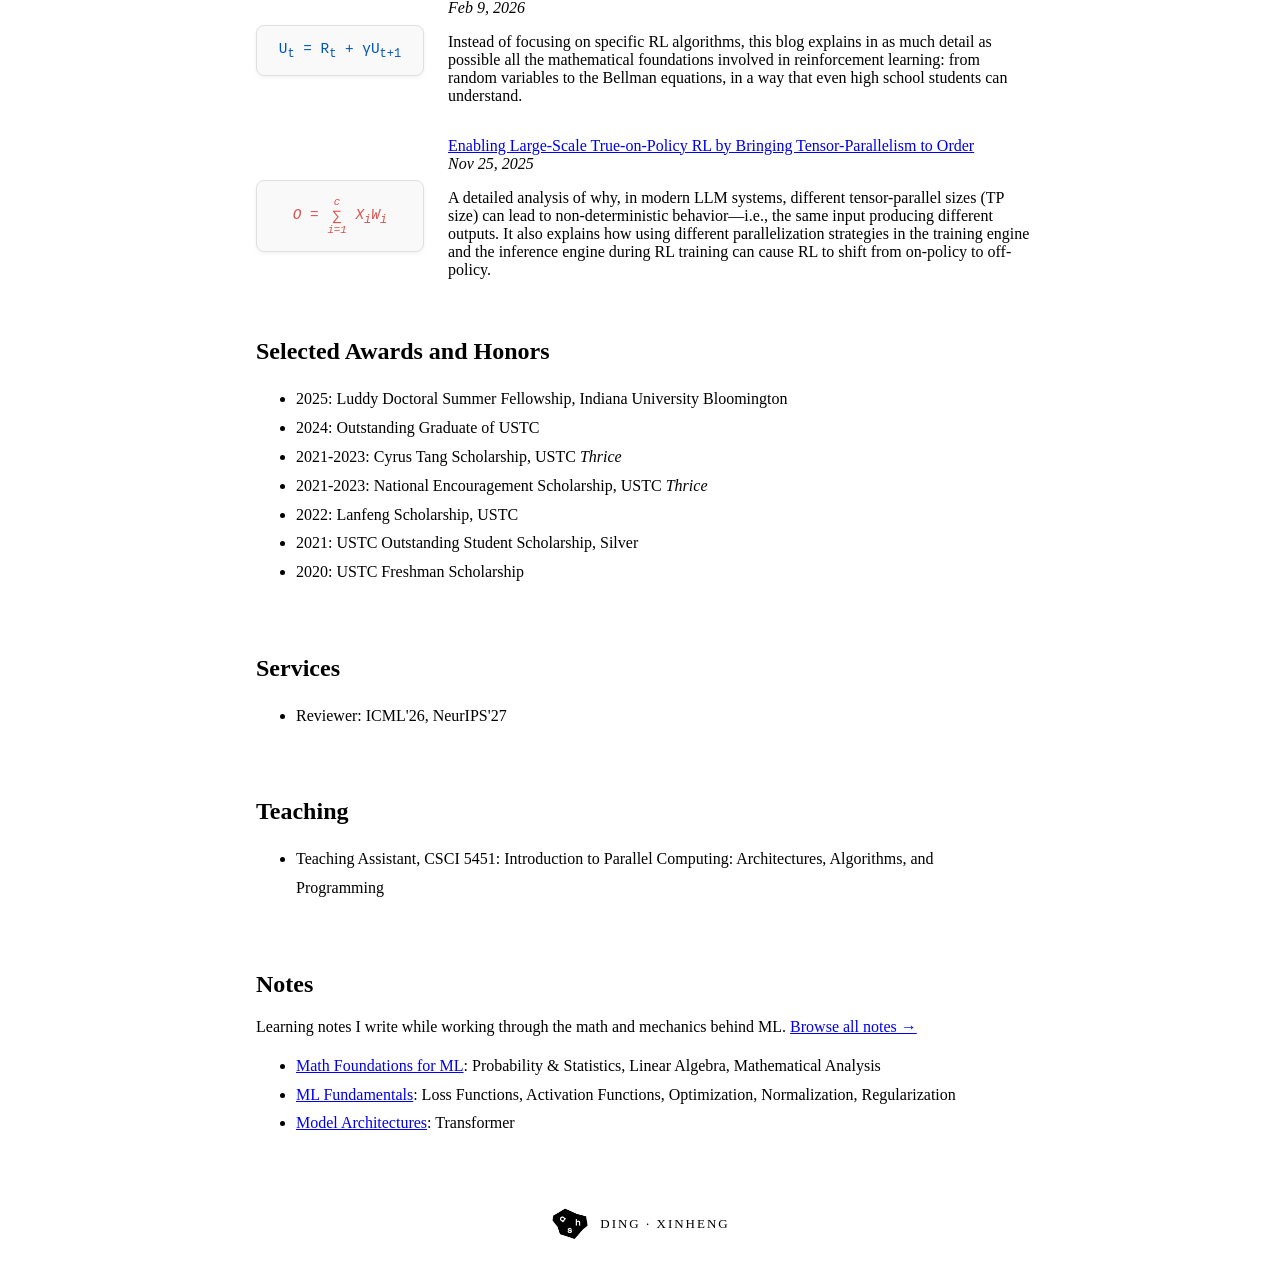
==== commit a172ffe3: "Correct the NeurIPS oral rate to 0.3% Co-Authored-By: Claude Fable 5.2 <noreply@anthropic.com>" ====
--- a/index.html
+++ b/index.html
@@ -160,7 +160,7 @@
         <br>
         Jiayi Yuan*, Hao Li*, <b style="font-weight: bold; text-decoration: underline;">Xinheng Ding</b>, Wenya Xie, Yu-Jhe Li, Wentian Zhao, Kun Wan, Jing Shi, Xia Hu, Zirui Liu  
         <br>
-        <em>NeurIPS</em>, 2025, <span style="color:red; font-weight:bold;">Oral Presentation (Acceptance Rate: 0.03%)</span> 
+        <em>NeurIPS</em>, 2025, <span style="color:red; font-weight:bold;">Oral Presentation (Acceptance Rate: 0.3%)</span> 
         <br>
         <a href="https://arxiv.org/abs/2506.09501">Paper</a> / <a href="https://asap-seminar.github.io/">Talk</a>
       </td>
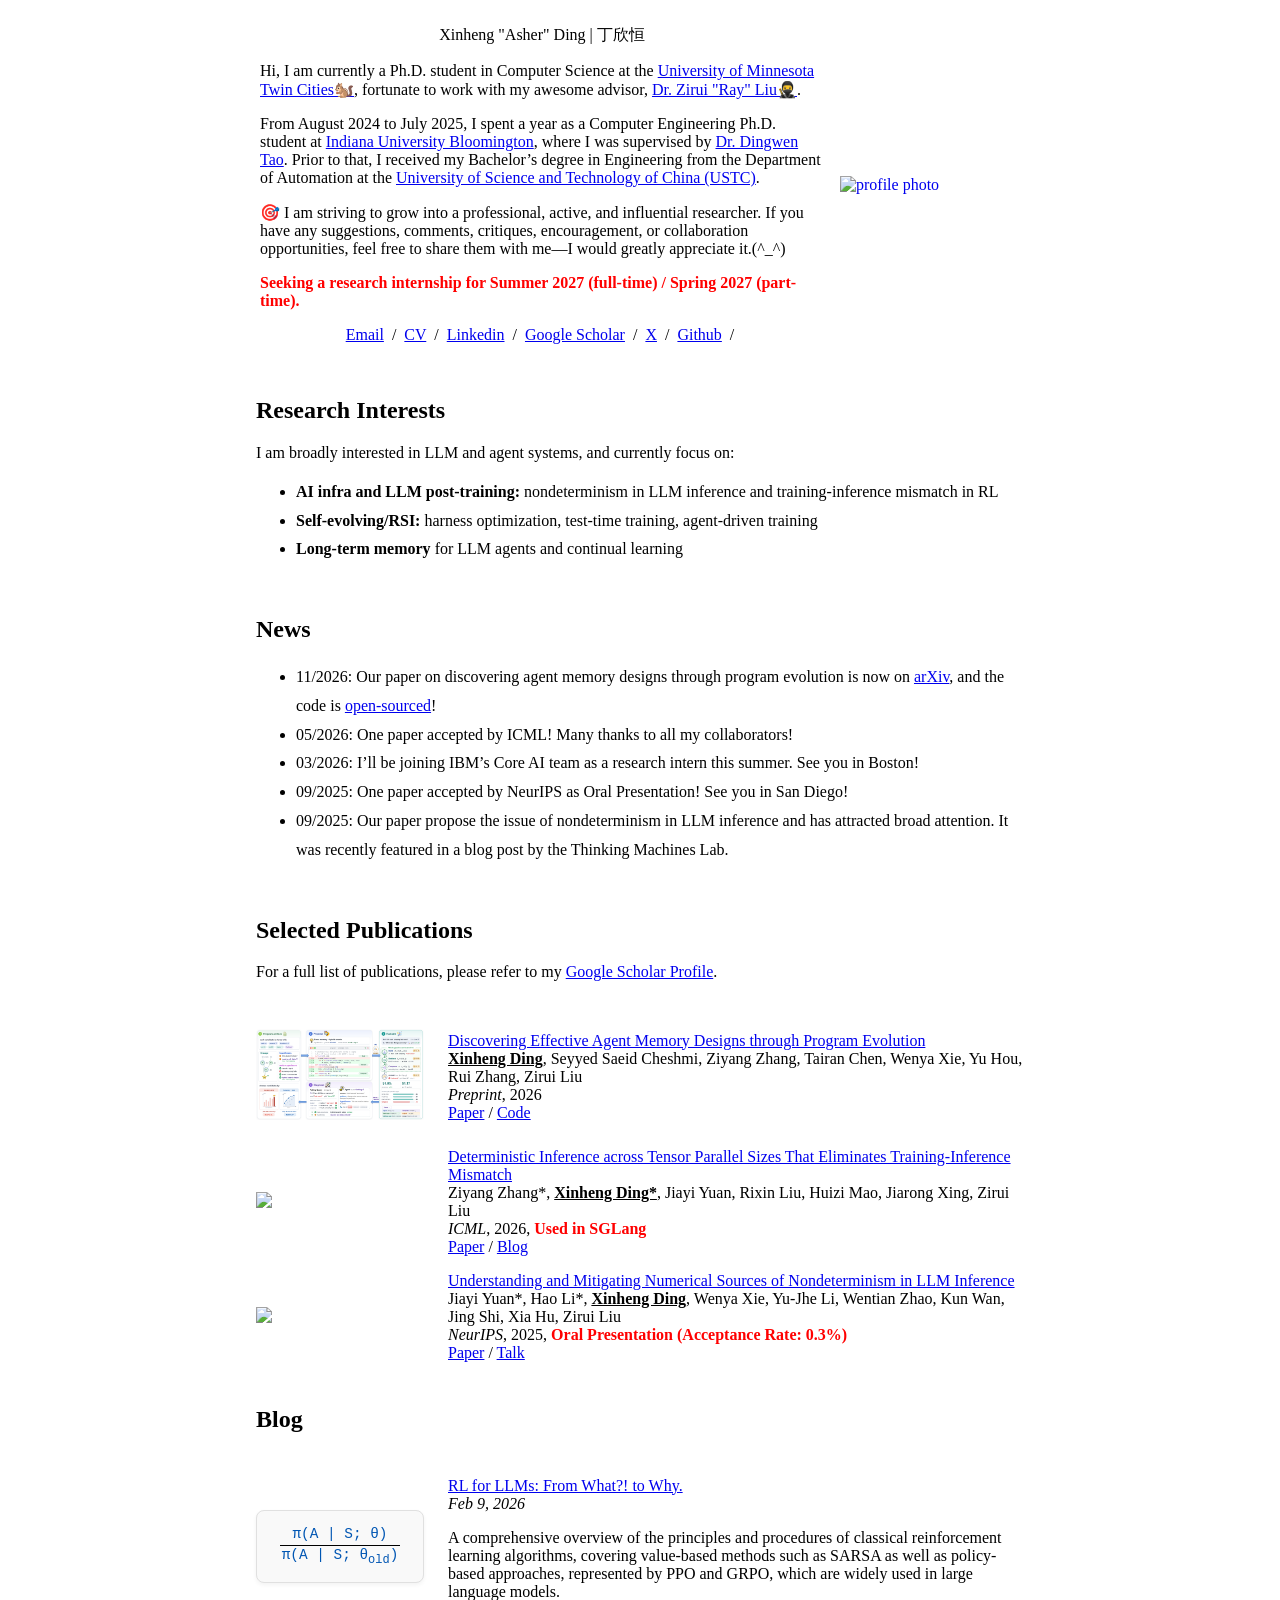
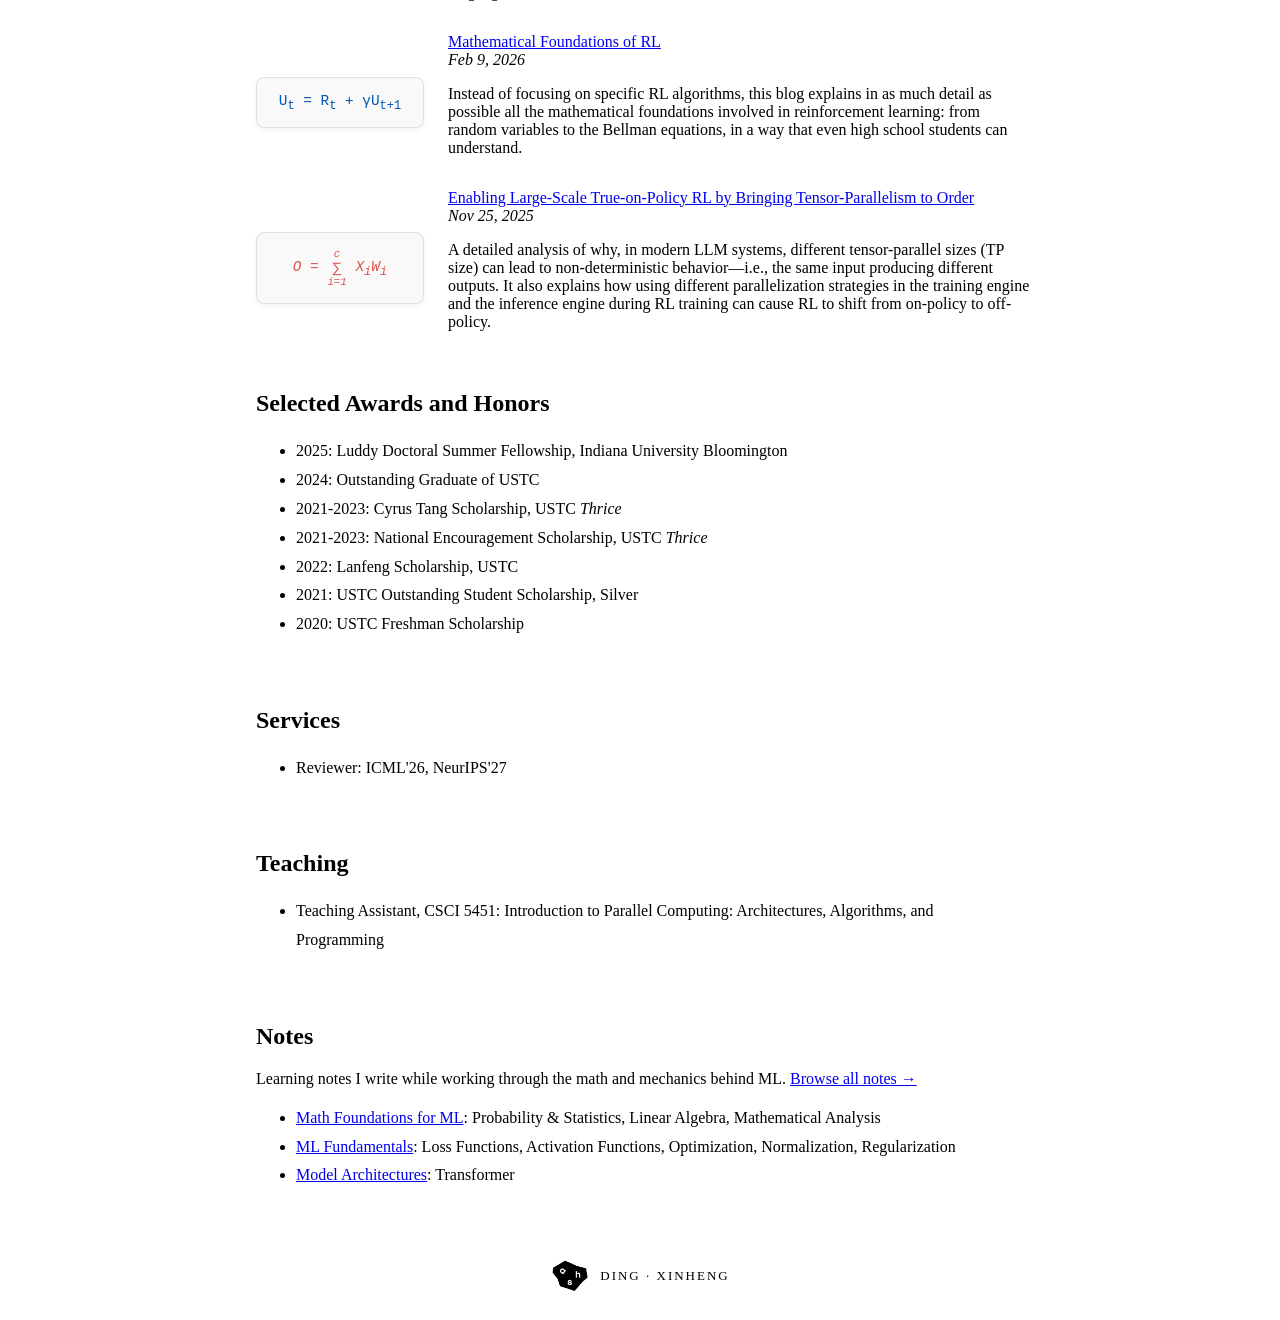
==== commit 9fa5e2d9: "Add internship availability line to the intro Co-Authored-By: Claude Fable 5.2 <noreply@anthropic.co" ====
--- a/index.html
+++ b/index.html
@@ -48,6 +48,9 @@
                 <p>
                     🎯 I am striving to grow into a professional, active, and influential researcher. If you have any suggestions, comments, critiques, encouragement, or collaboration opportunities, feel free to share them with me—I would greatly appreciate it.(^_^)
                 </p>
+                <p>
+                  <span style="color:red; font-weight:bold;">Seeking a research internship for Summer 2027 (full-time) / Spring 2027 (part-time).</span>
+                </p>
                 <p style="text-align:center">
                   <a href="mailto:xhding6@gmail.com">Email</a> &nbsp;/&nbsp;
                   <a href="data/Xinheng_Ding_CV.pdf">CV</a> &nbsp;/&nbsp;
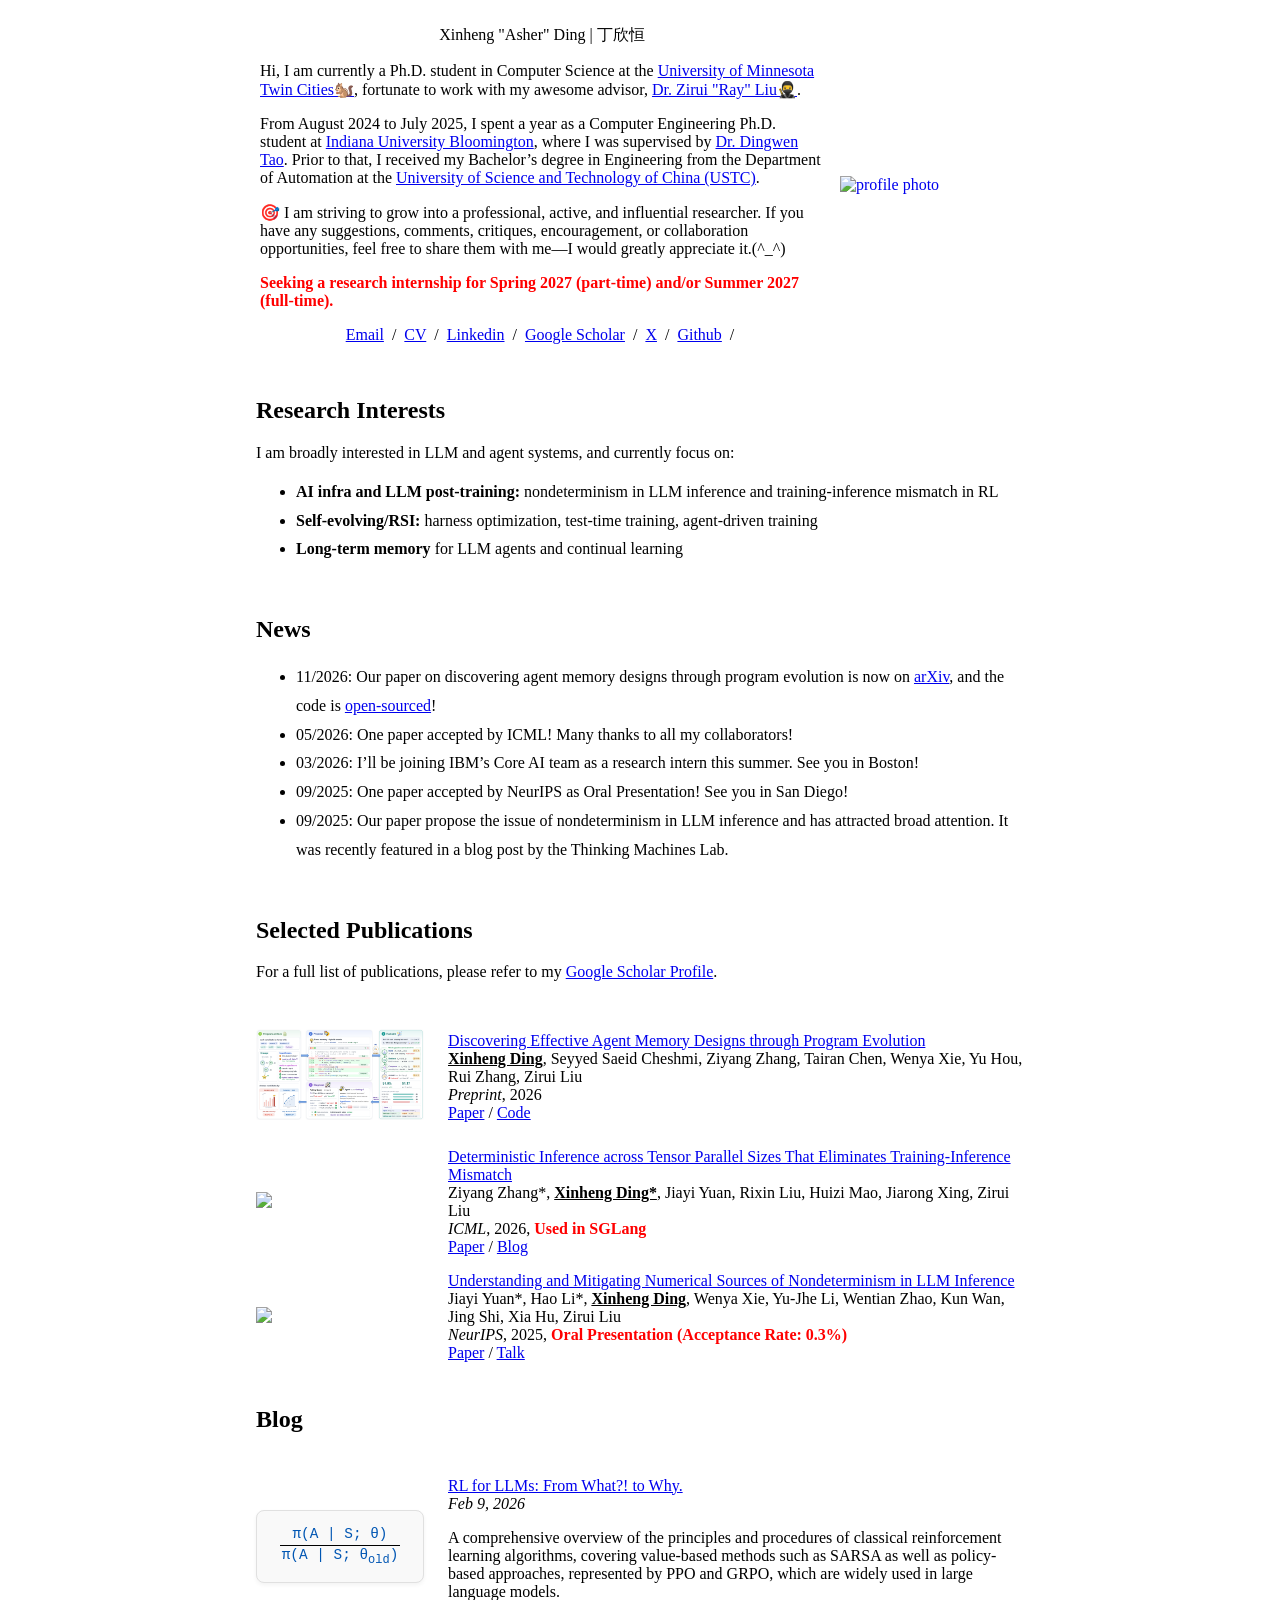
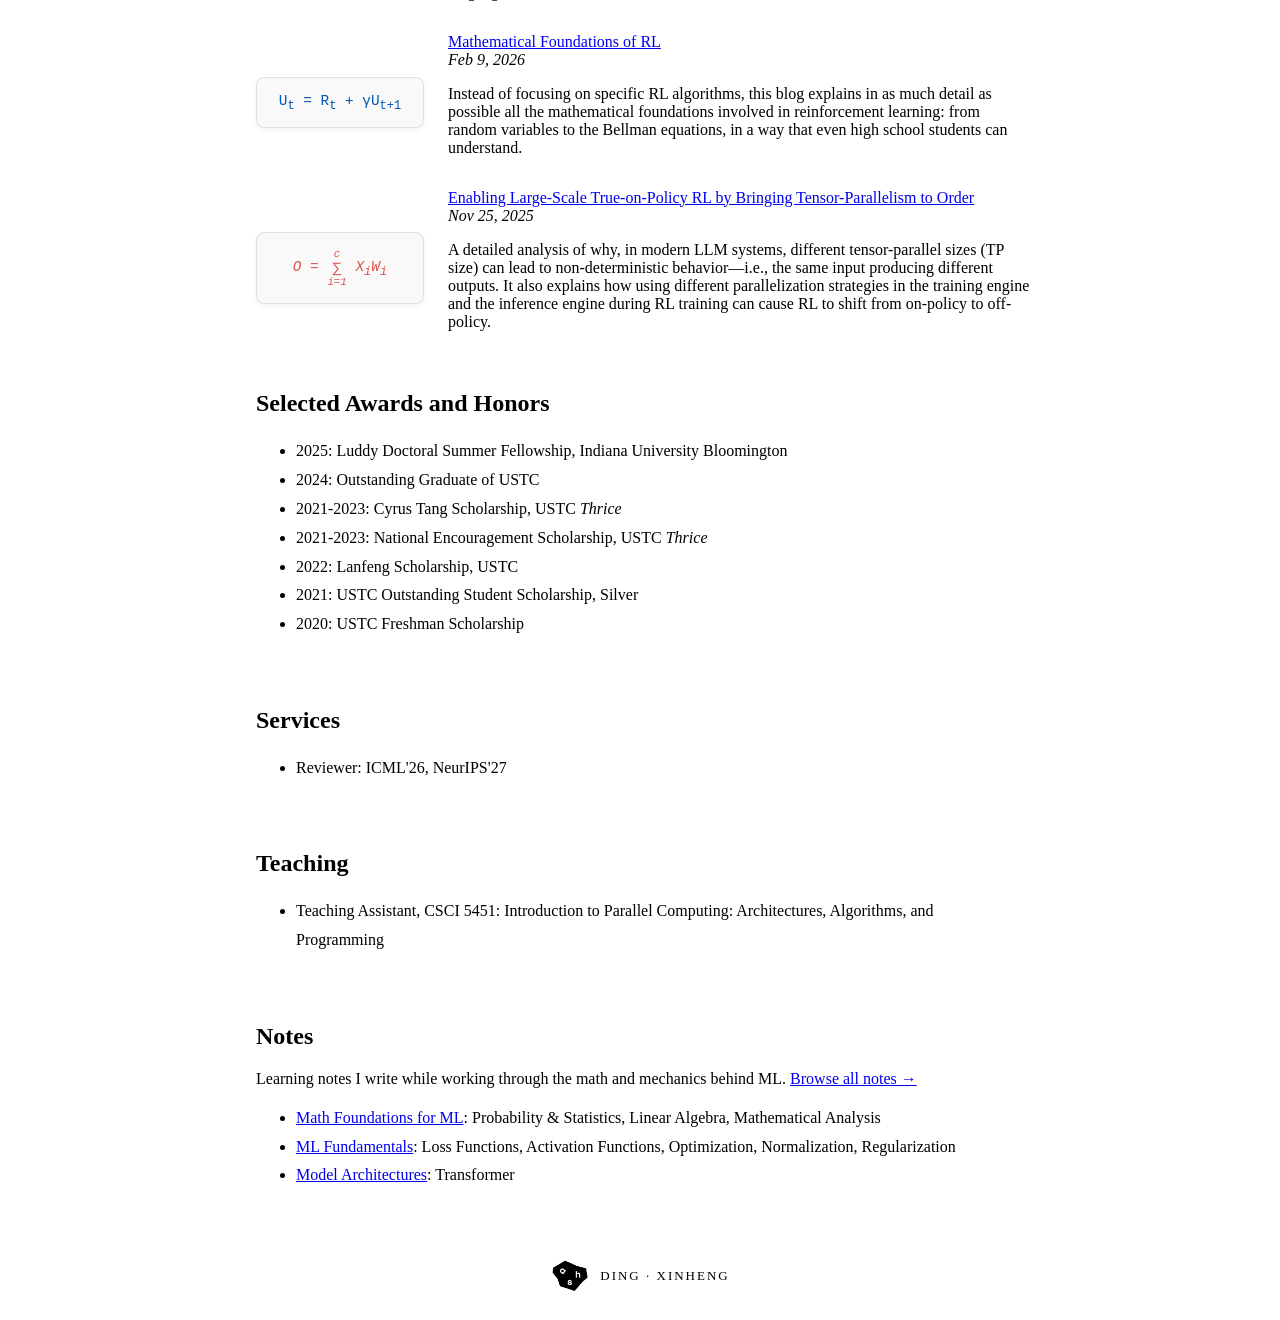
==== commit 1805b09d: "Availability line: Spring before Summer, joined with and/or; refresh hosted CV Co-Authored-By: Claud" ====
--- a/index.html
+++ b/index.html
@@ -49,7 +49,7 @@
                     🎯 I am striving to grow into a professional, active, and influential researcher. If you have any suggestions, comments, critiques, encouragement, or collaboration opportunities, feel free to share them with me—I would greatly appreciate it.(^_^)
                 </p>
                 <p>
-                  <span style="color:red; font-weight:bold;">Seeking a research internship for Summer 2027 (full-time) / Spring 2027 (part-time).</span>
+                  <span style="color:red; font-weight:bold;">Seeking a research internship for Spring 2027 (part-time) and/or Summer 2027 (full-time).</span>
                 </p>
                 <p style="text-align:center">
                   <a href="mailto:xhding6@gmail.com">Email</a> &nbsp;/&nbsp;
